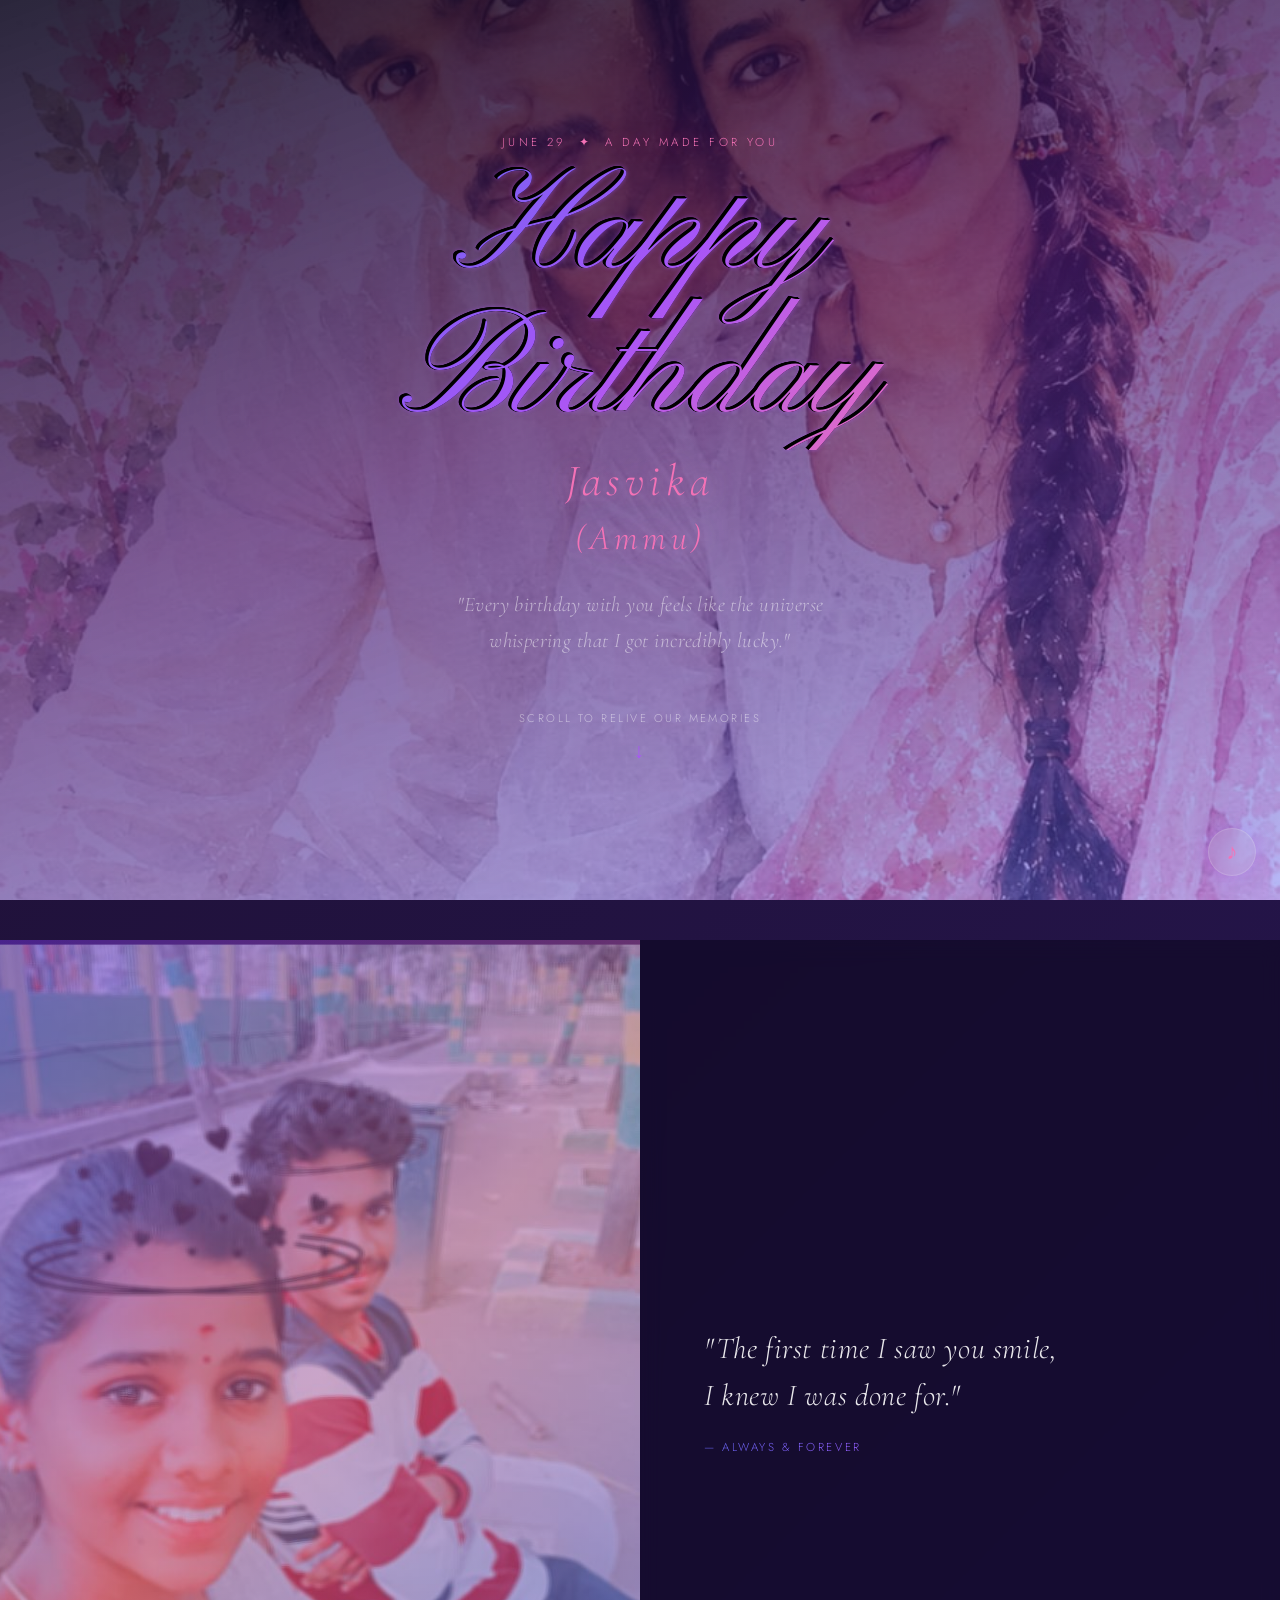
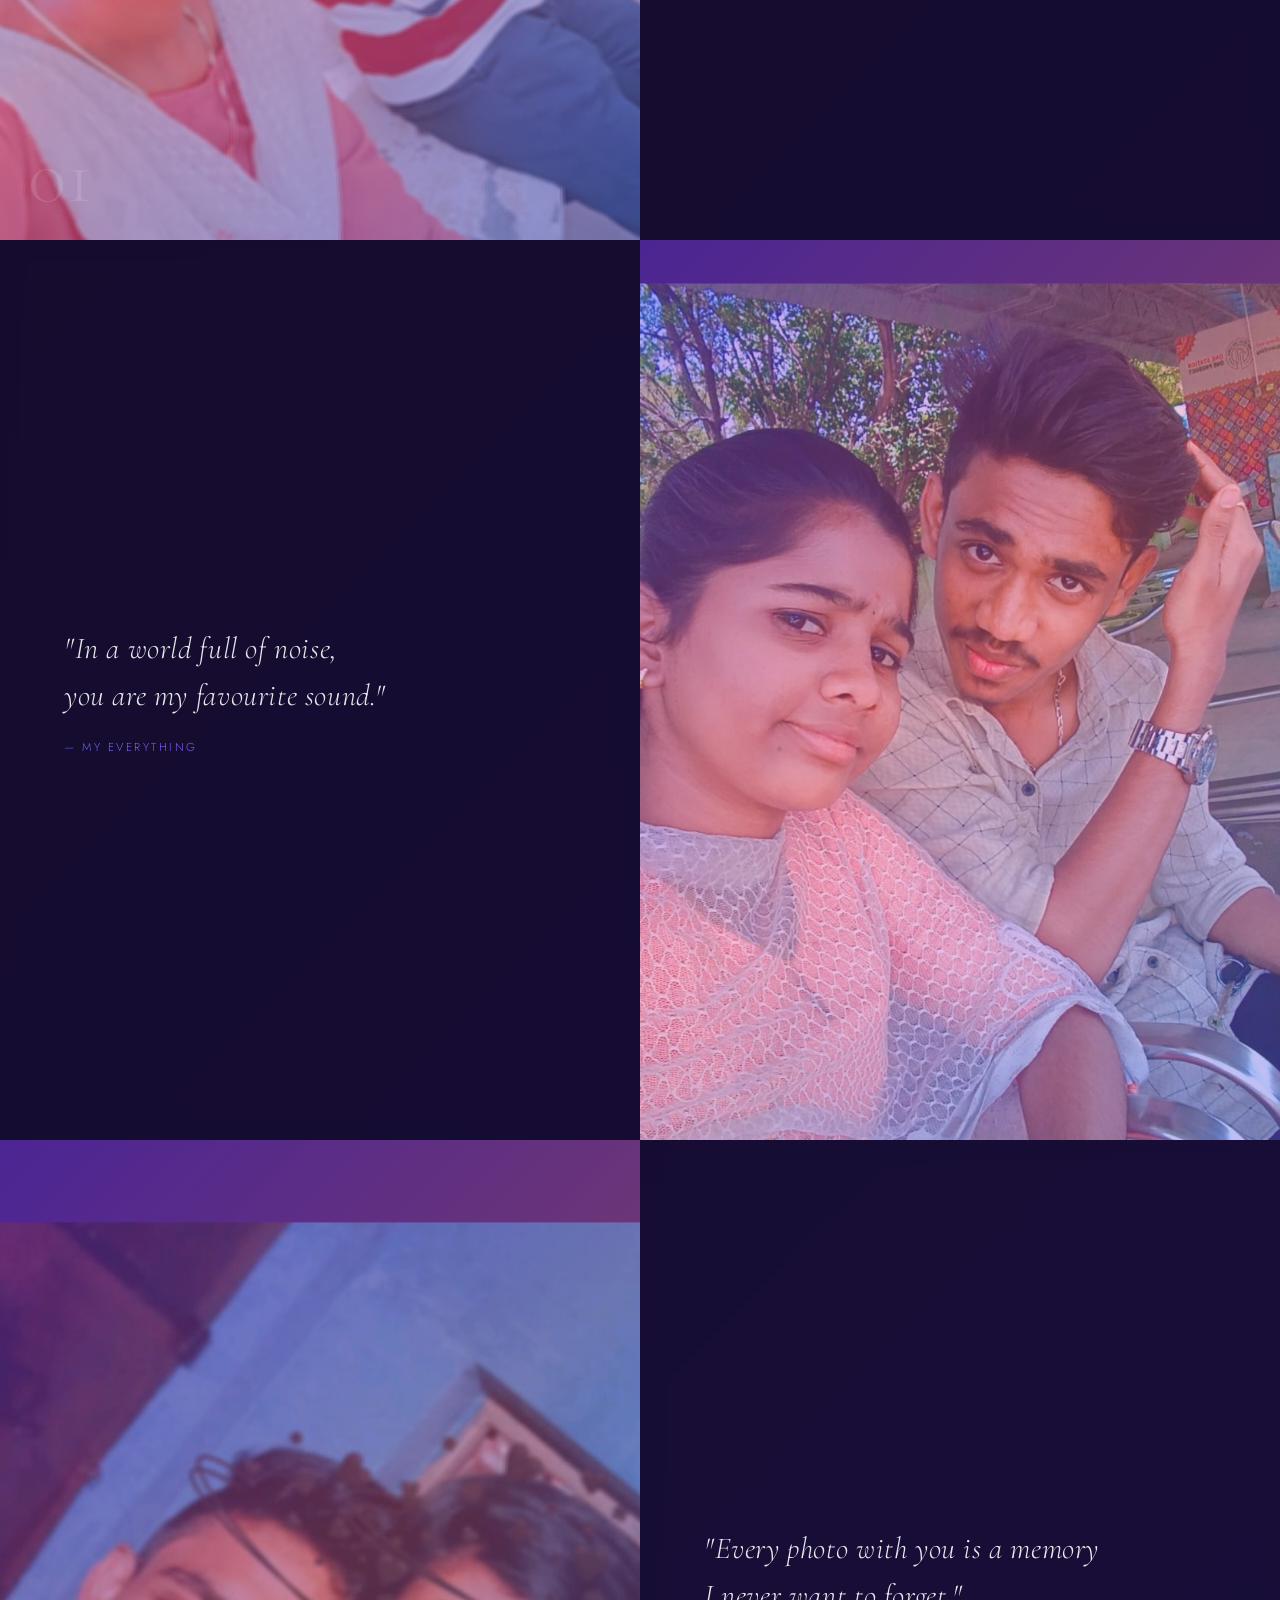
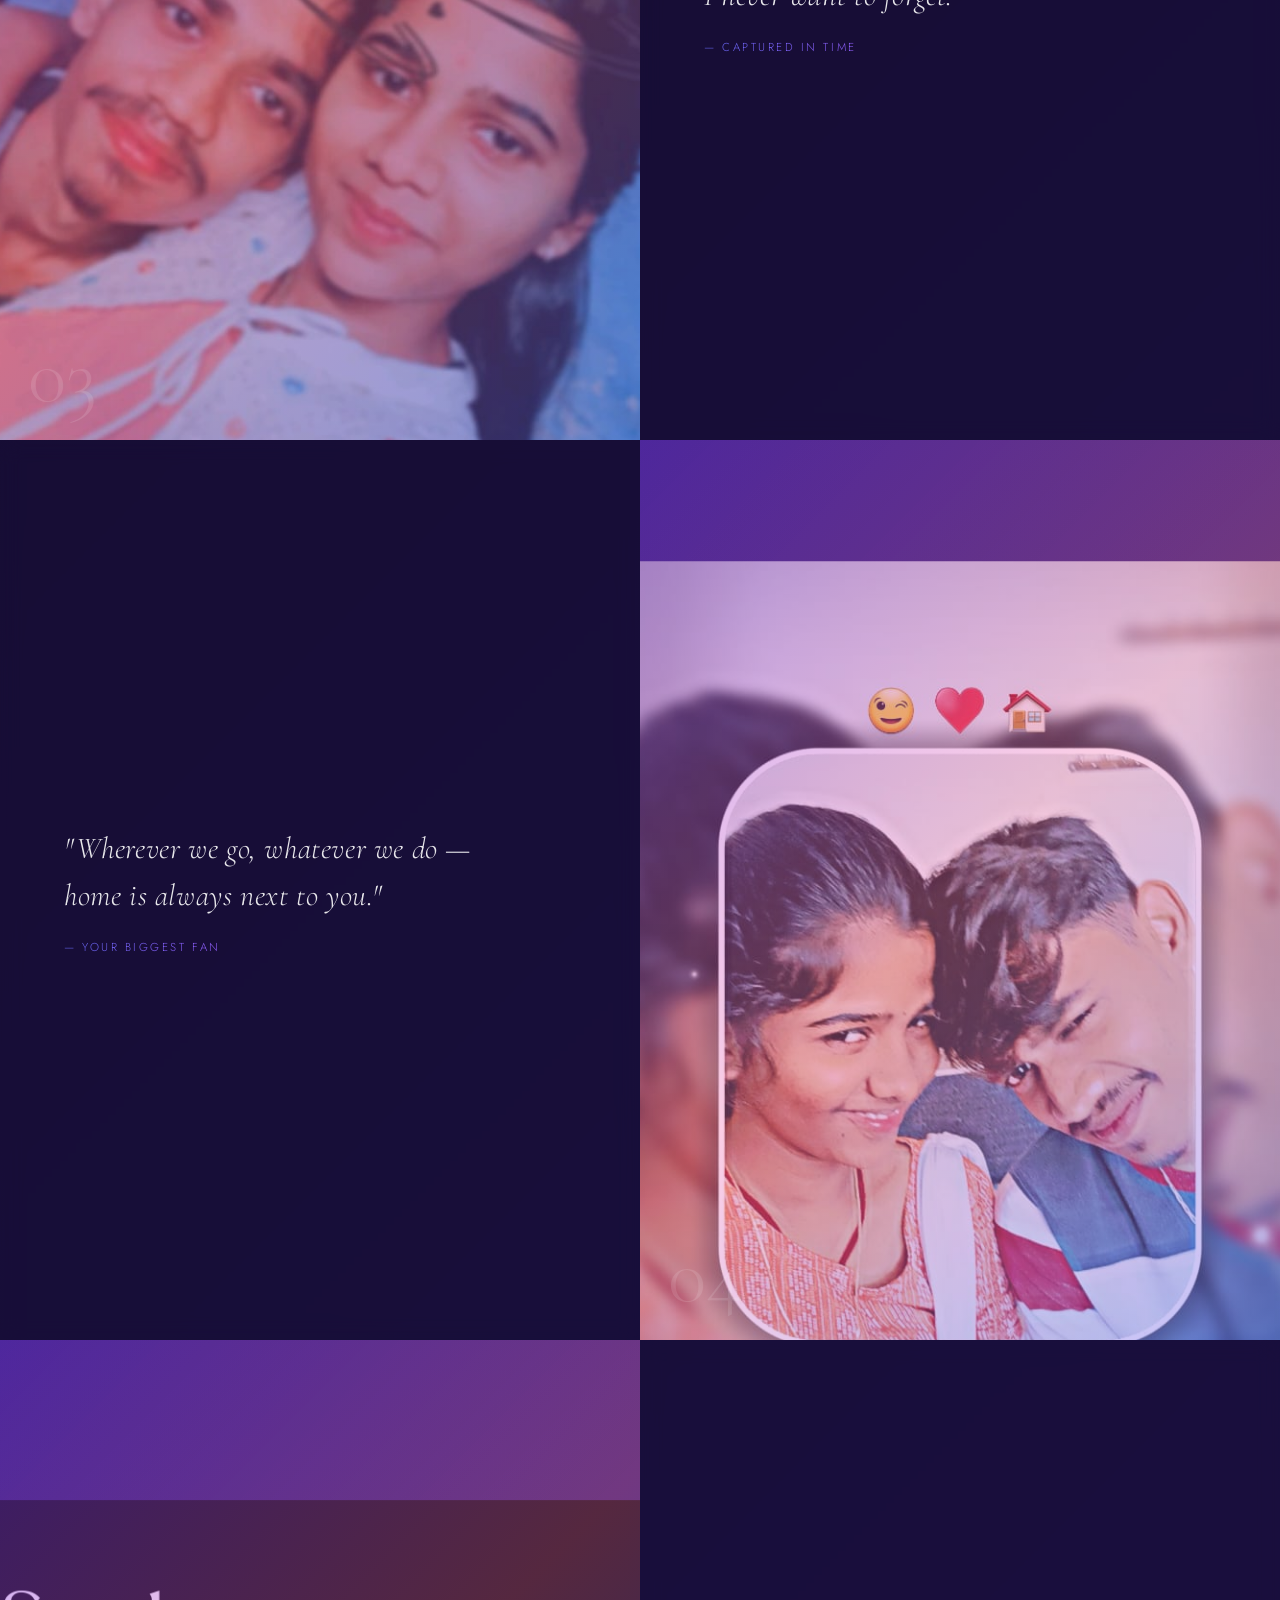
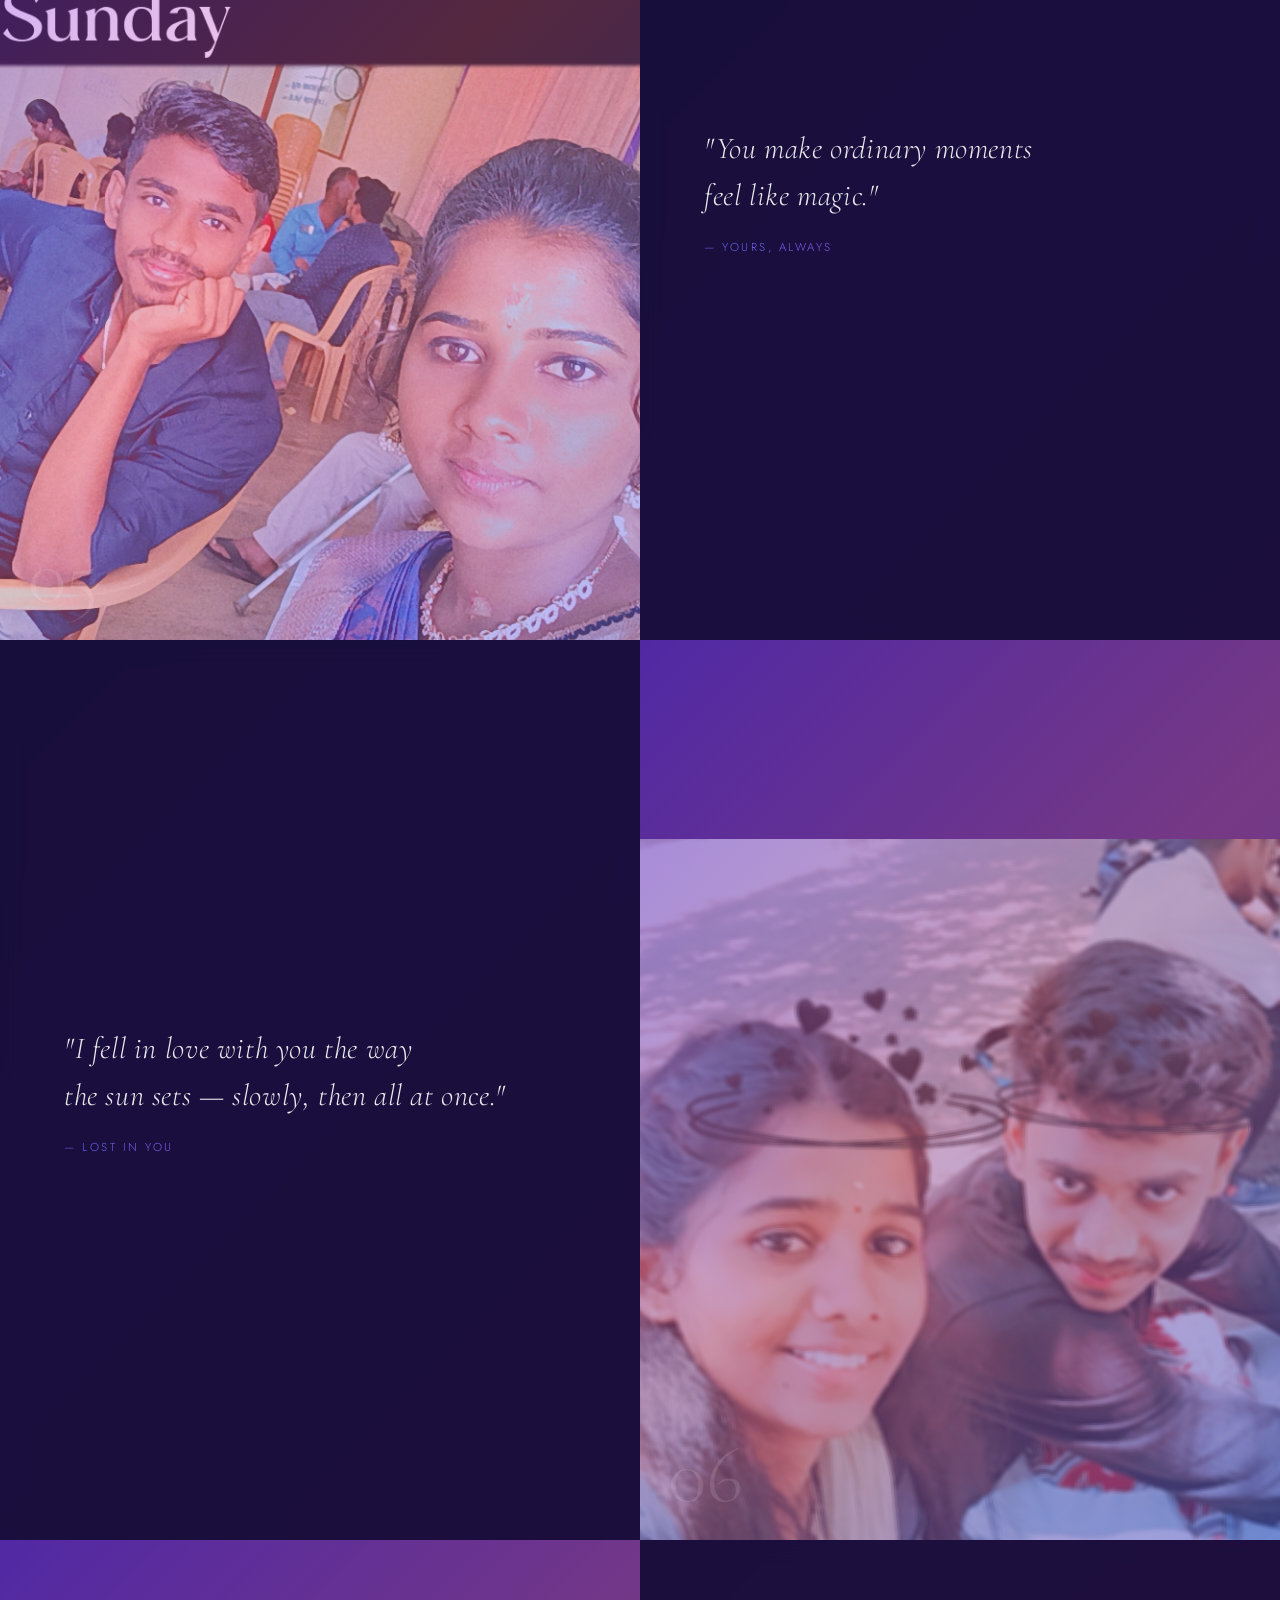
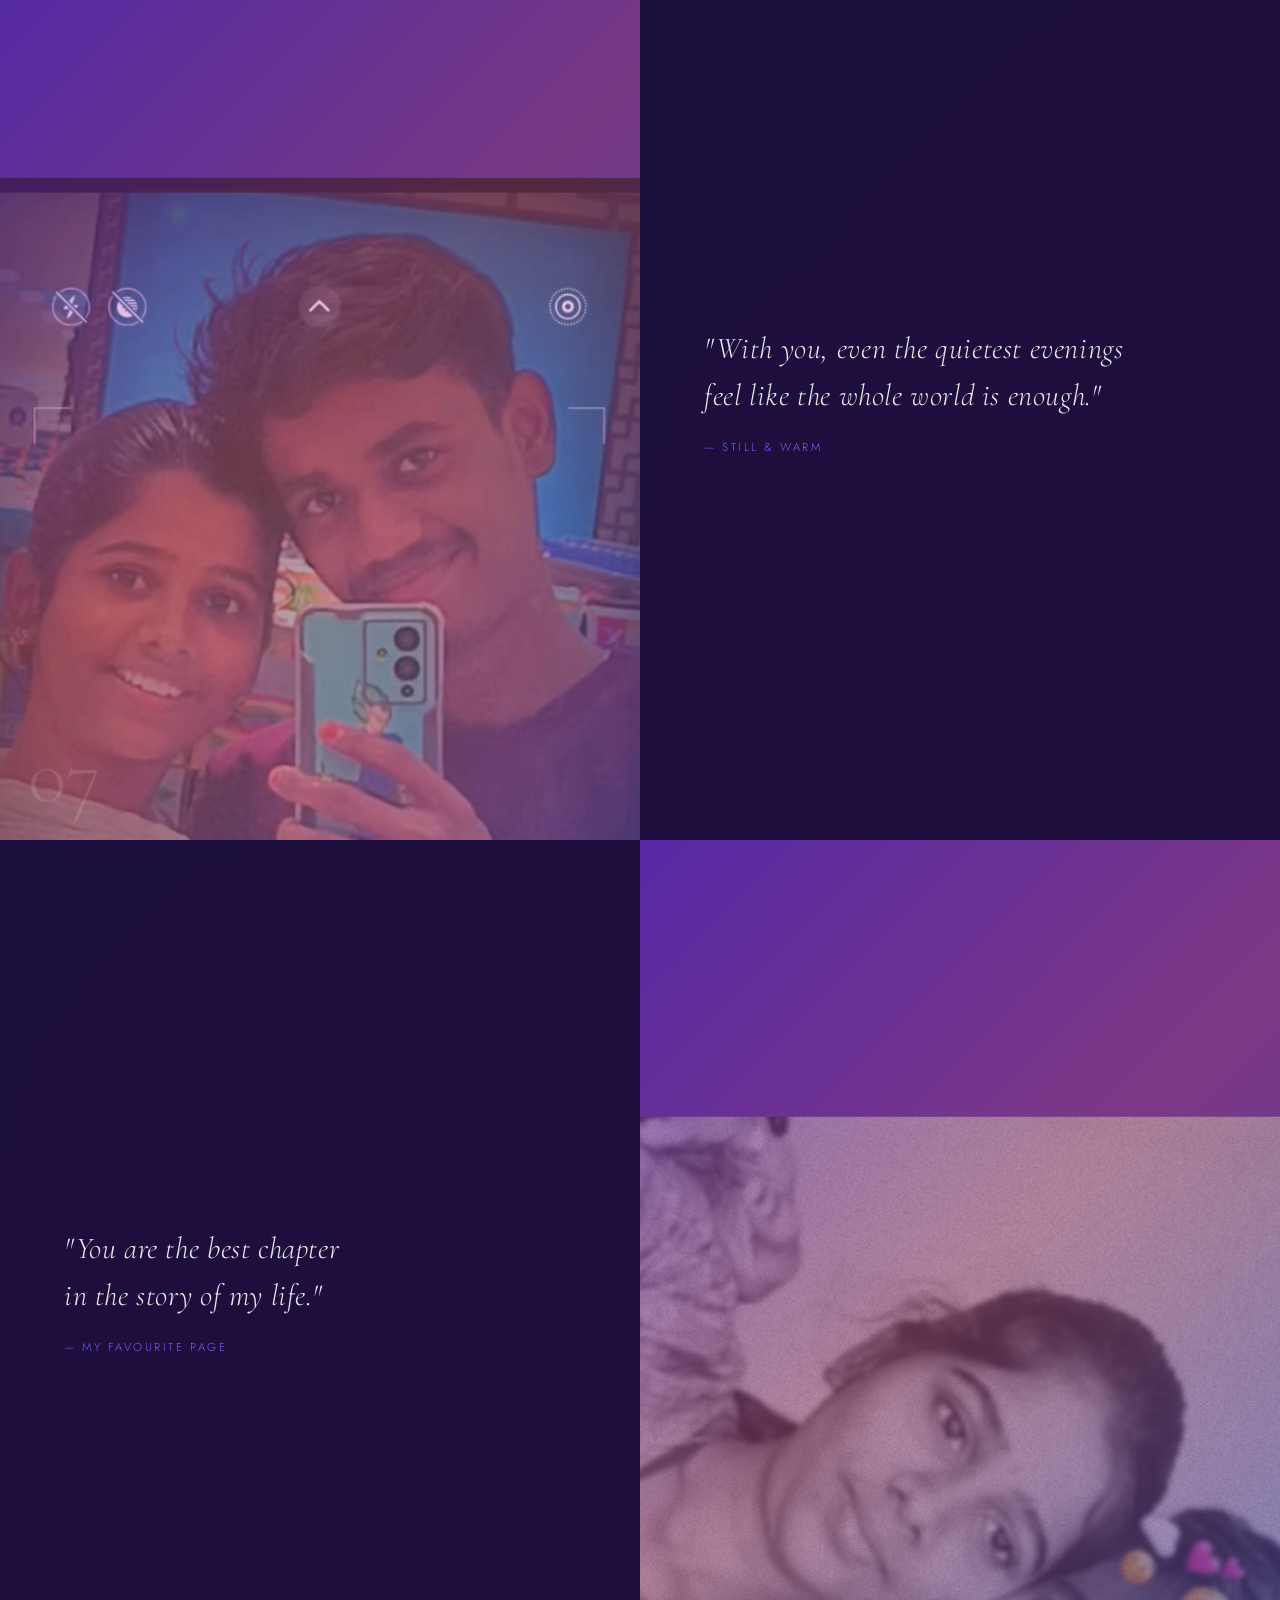
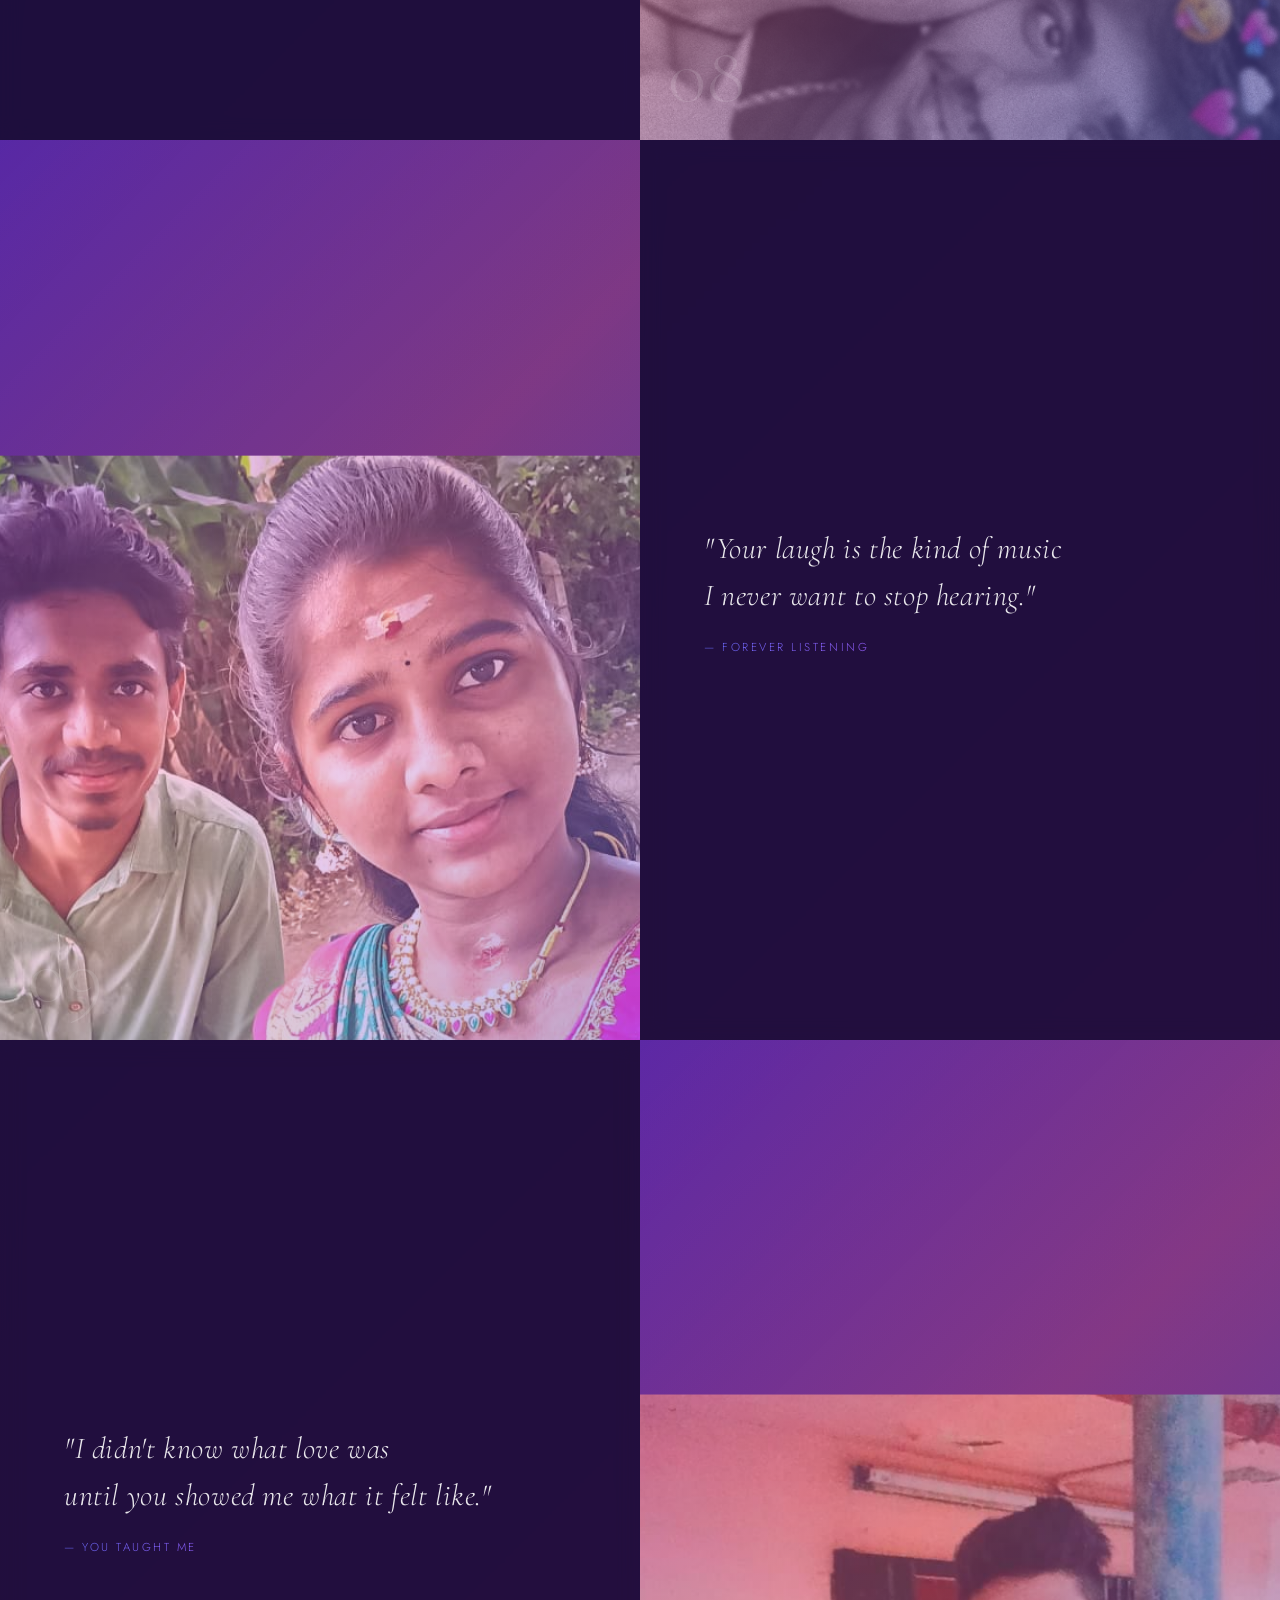
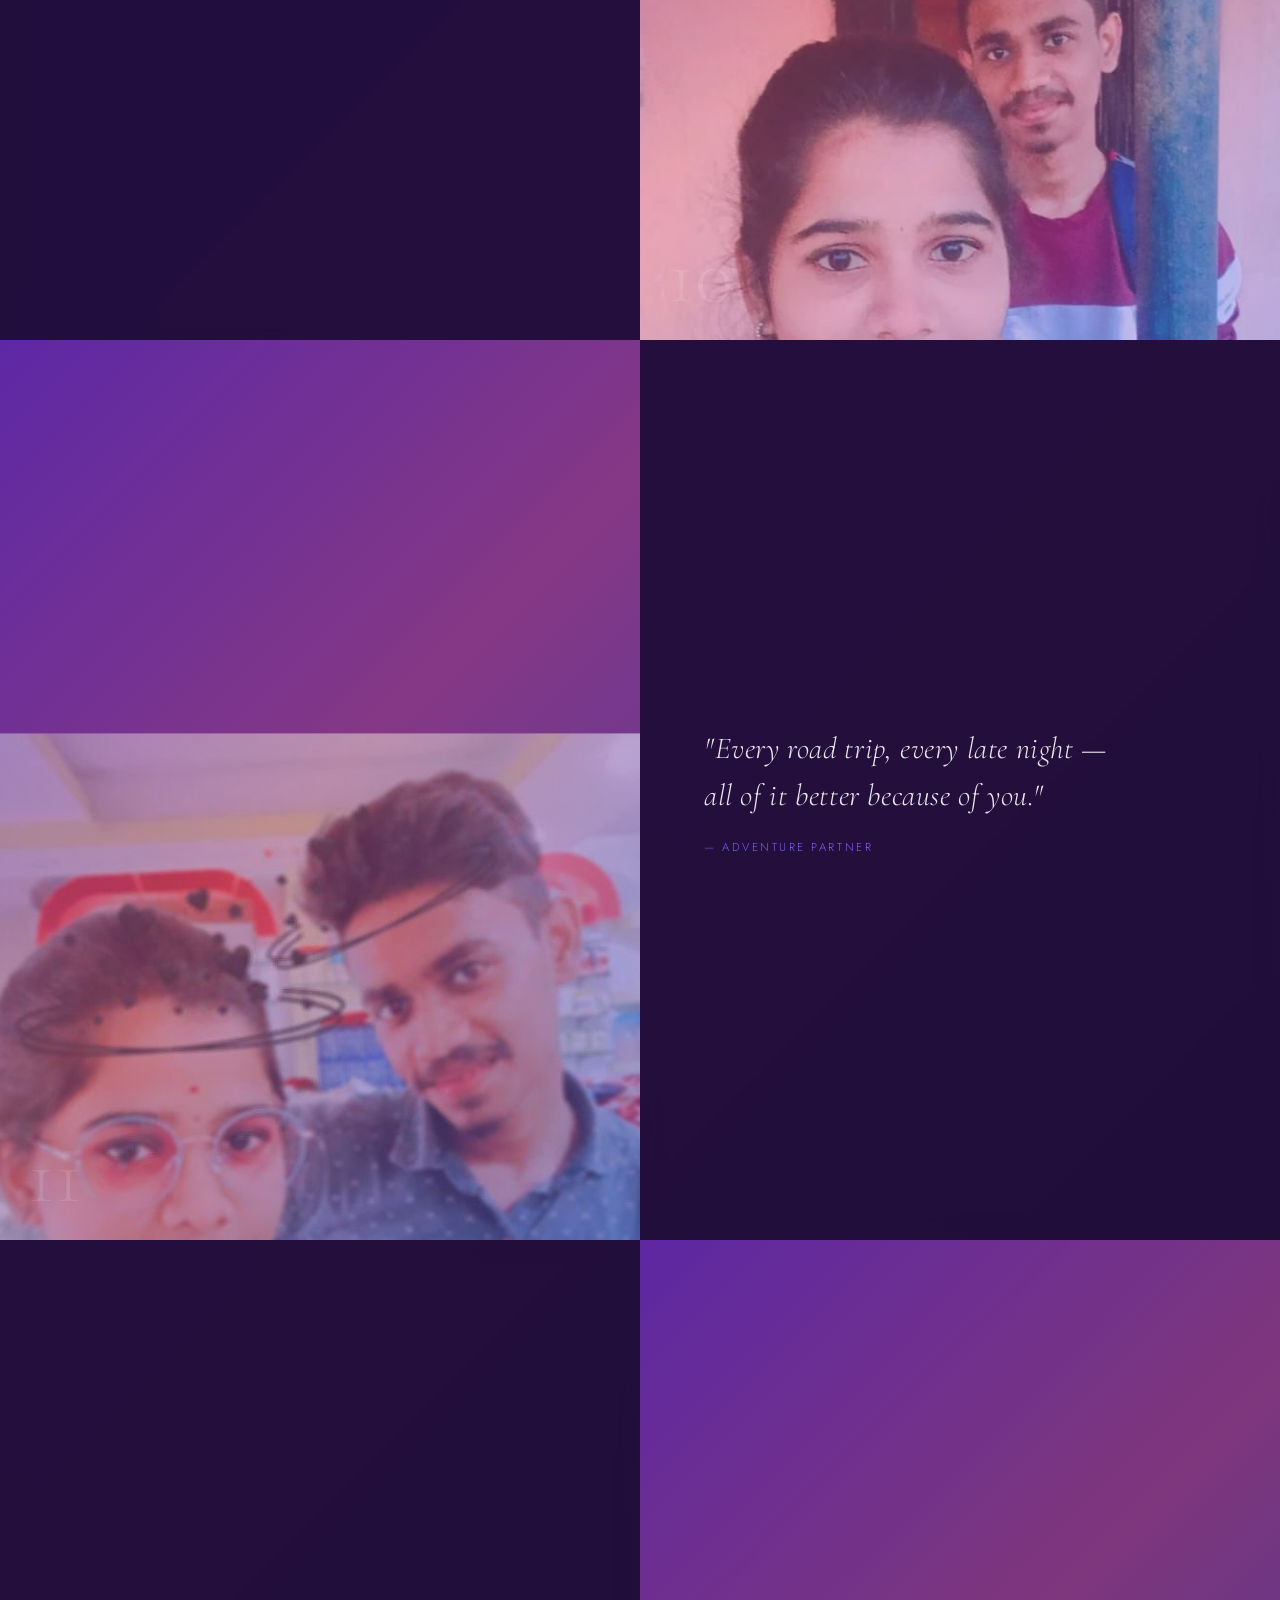
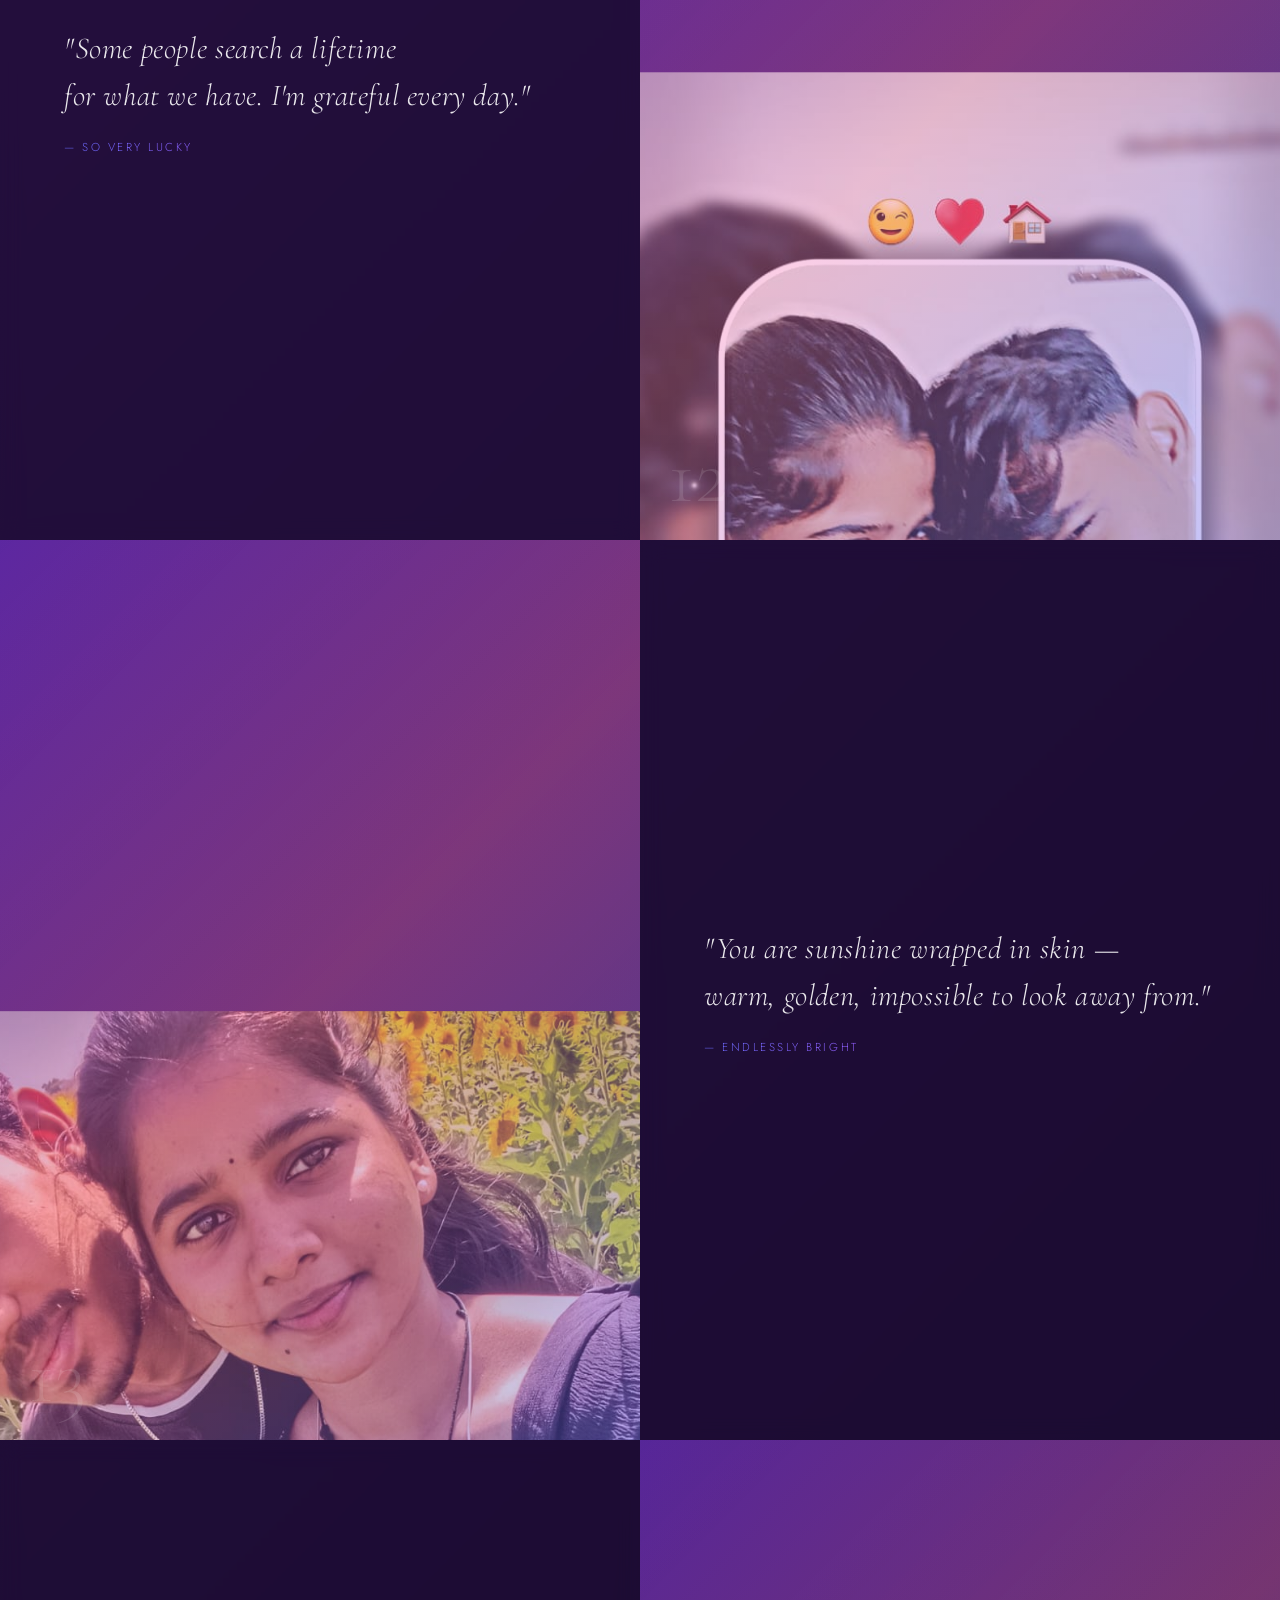
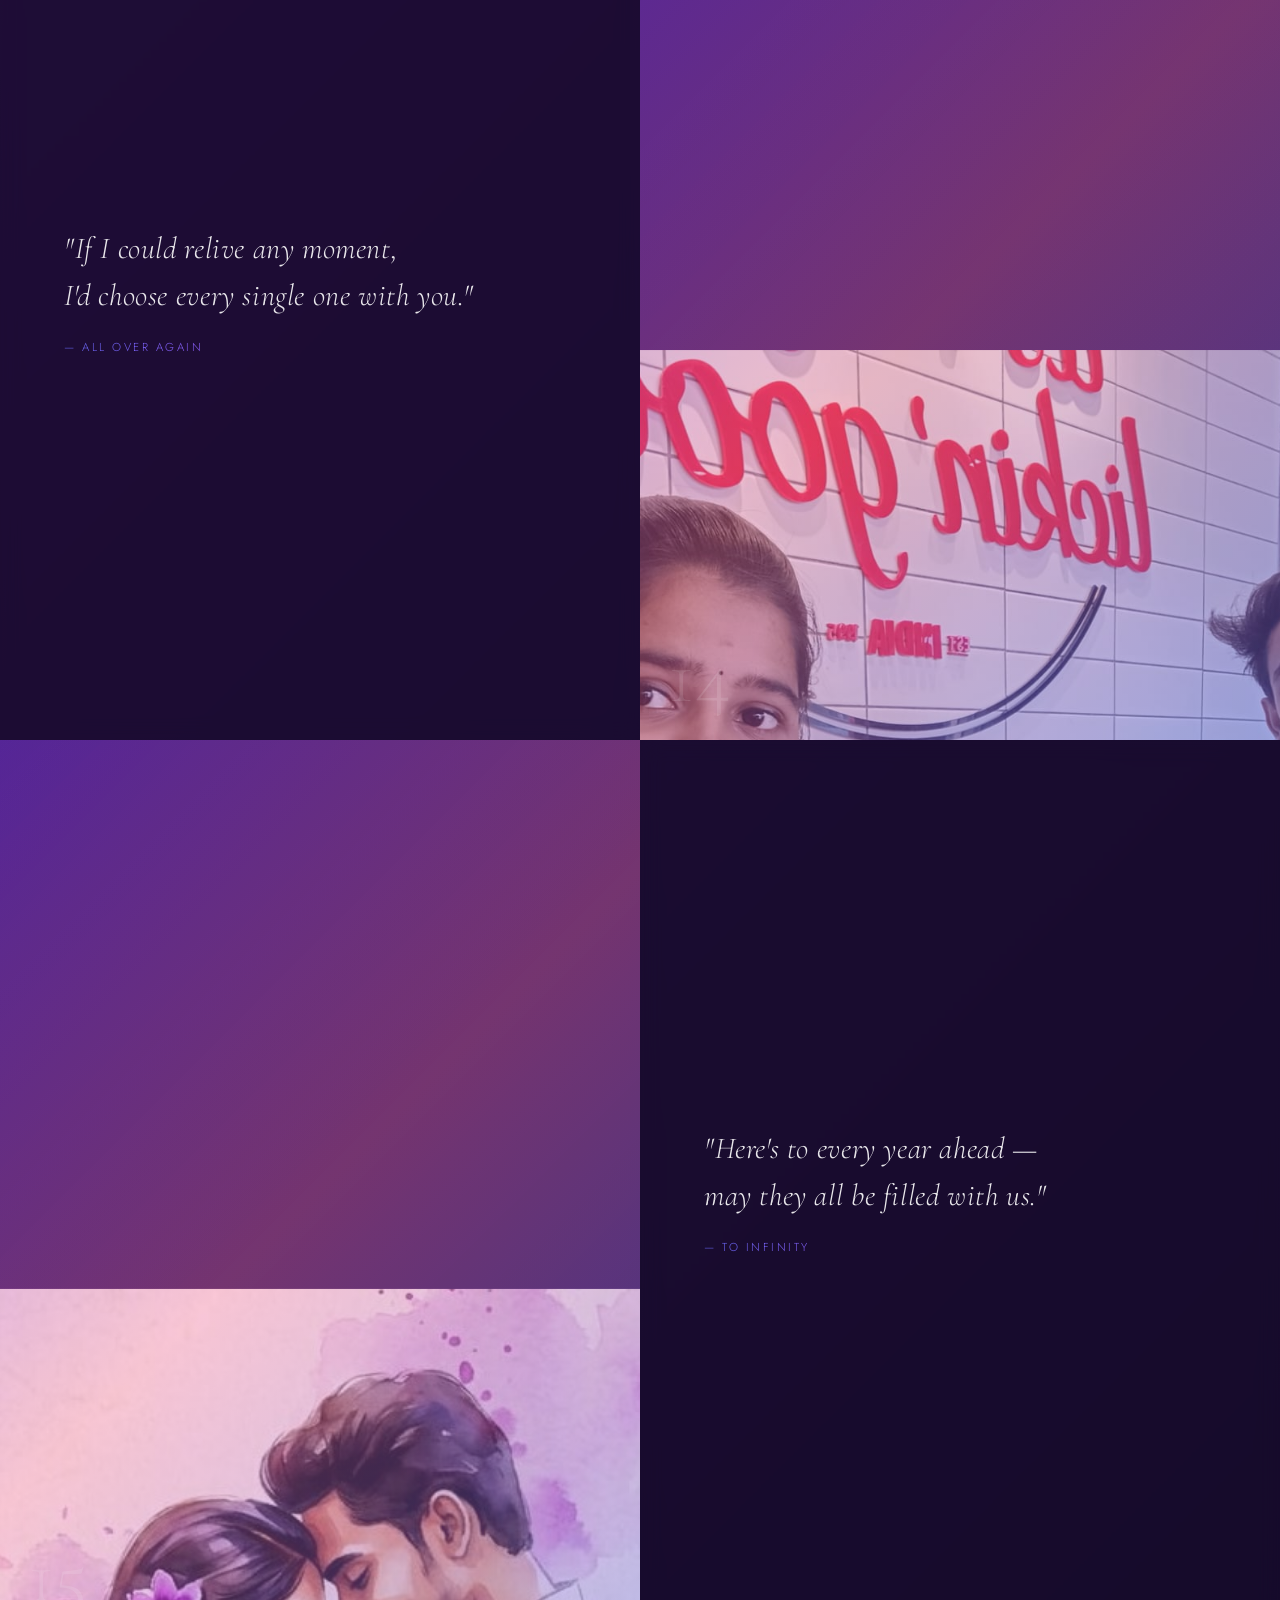
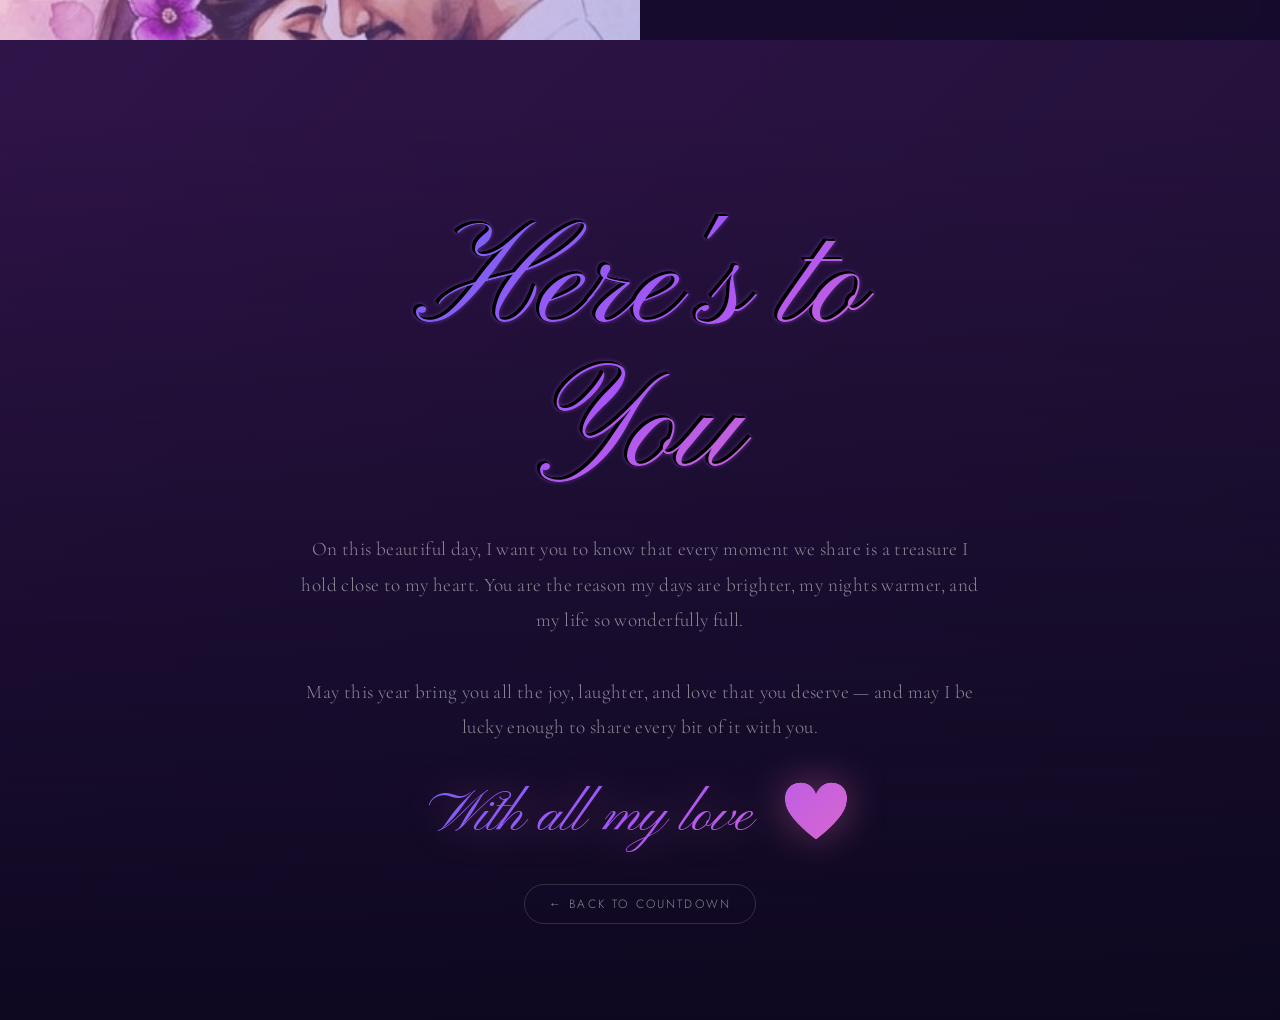
==== birthday-website/gallery.html @ 2da7fca9 "birthday website" ====
<!DOCTYPE html>
<html lang="en">
<head>
  <meta charset="UTF-8" />
  <meta name="viewport" content="width=device-width, initial-scale=1.0" />
  <title>For You, Always 💜</title>
  <link rel="stylesheet" href="css/style.css" />
  <link rel="stylesheet" href="css/gallery.css" />
  <link href="https://fonts.googleapis.com/css2?family=Cormorant+Garamond:ital,wght@0,300;0,400;1,300;1,400&family=Pinyon+Script&family=Jost:wght@200;300;400&display=swap" rel="stylesheet" />
</head>
<body class="gallery-body">

  <div class="petals-container" id="petals"></div>

  <!-- ── HERO WISH SECTION ── -->
  <section class="wish-hero">
    <div class="wish-hero-inner">
      <p class="eyebrow glow">June 29 &nbsp;✦&nbsp; A Day Made For You</p>
      <h1 class="script-title big-script">Happy Birthday</h1>
      <p class="hero-name">Jasvika</p>
      <p class="hero-name1">(Ammu)</p>
      <p class="hero-quote">
        "Every birthday with you feels like the universe<br>
        whispering that I got incredibly lucky."
      </p>
      <div class="scroll-hint">
        <span>Scroll to relive our memories</span>
        <div class="scroll-arrow">↓</div>
      </div>
    </div>
  </section>

  <!-- ── PHOTO GALLERY ── -->
  <section class="gallery-section">
    <div class="gallery-track" id="gallery-track">

      <!-- ─── PHOTO CARD 1 ─── -->
      <div class="photo-card" data-index="1">
        <div class="photo-frame">
          <img src="photos/photo1.jpg" alt="Our memory 1" onerror="this.parentElement.classList.add('no-photo')" />
          <div class="photo-overlay">
            <div class="photo-number">01</div>
          </div>
        </div>
        <div class="card-caption">
          <p class="caption-quote">"The first time I saw you smile,<br>I knew I was done for."</p>
          <span class="caption-tag">— Always & Forever</span>
        </div>
      </div>

      <!-- ─── PHOTO CARD 2 ─── -->
      <div class="photo-card" data-index="2">
        <div class="photo-frame">
          <img src="photos/photo2.jpg" alt="Our memory 2" onerror="this.parentElement.classList.add('no-photo')" />
          <div class="photo-overlay">
            <div class="photo-number">02</div>
          </div>
        </div>
        <div class="card-caption">
          <p class="caption-quote">"In a world full of noise,<br>you are my favourite sound."</p>
          <span class="caption-tag">— My Everything</span>
        </div>
      </div>

      <!-- ─── PHOTO CARD 3 ─── -->
      <div class="photo-card" data-index="3">
        <div class="photo-frame">
          <img src="photos/photo3.jpg" alt="Our memory 3" onerror="this.parentElement.classList.add('no-photo')" />
          <div class="photo-overlay">
            <div class="photo-number">03</div>
          </div>
        </div>
        <div class="card-caption">
          <p class="caption-quote">"Every photo with you is a memory<br>I never want to forget."</p>
          <span class="caption-tag">— Captured in Time</span>
        </div>
      </div>

      <!-- ─── PHOTO CARD 4 ─── -->
      <div class="photo-card" data-index="4">
        <div class="photo-frame">
          <img src="photos/photo4.jpg" alt="Our memory 4" onerror="this.parentElement.classList.add('no-photo')" />
          <div class="photo-overlay">
            <div class="photo-number">04</div>
          </div>
        </div>
        <div class="card-caption">
          <p class="caption-quote">"Wherever we go, whatever we do —<br>home is always next to you."</p>
          <span class="caption-tag">— Your Biggest Fan</span>
        </div>
      </div>

      <!-- ─── PHOTO CARD 5 ─── -->
      <div class="photo-card" data-index="5">
        <div class="photo-frame">
          <img src="photos/photo5.jpg" alt="Our memory 5" onerror="this.parentElement.classList.add('no-photo')" />
          <div class="photo-overlay">
            <div class="photo-number">05</div>
          </div>
        </div>
        <div class="card-caption">
          <p class="caption-quote">"You make ordinary moments<br>feel like magic."</p>
          <span class="caption-tag">— Yours, Always</span>
        </div>
      </div>

      <!-- ─── PHOTO CARD 6 ─── -->
      <div class="photo-card" data-index="6">
        <div class="photo-frame">
          <img src="photos/photo6.jpg" alt="Our memory 6" onerror="this.parentElement.classList.add('no-photo')" />
          <div class="photo-overlay"><div class="photo-number">06</div></div>
        </div>
        <div class="card-caption">
          <p class="caption-quote">"I fell in love with you the way<br>the sun sets — slowly, then all at once."</p>
          <span class="caption-tag">— Lost in You</span>
        </div>
      </div>

      <!-- ─── PHOTO CARD 7 ─── -->
      <div class="photo-card" data-index="7">
        <div class="photo-frame">
          <img src="photos/photo7.jpg" alt="Our memory 7" onerror="this.parentElement.classList.add('no-photo')" />
          <div class="photo-overlay"><div class="photo-number">07</div></div>
        </div>
        <div class="card-caption">
          <p class="caption-quote">"With you, even the quietest evenings<br>feel like the whole world is enough."</p>
          <span class="caption-tag">— Still & Warm</span>
        </div>
      </div>

      <!-- ─── PHOTO CARD 8 ─── -->
      <div class="photo-card" data-index="8">
        <div class="photo-frame">
          <img src="photos/photo8.jpg" alt="Our memory 8" onerror="this.parentElement.classList.add('no-photo')" />
          <div class="photo-overlay"><div class="photo-number">08</div></div>
        </div>
        <div class="card-caption">
          <p class="caption-quote">"You are the best chapter<br>in the story of my life."</p>
          <span class="caption-tag">— My Favourite Page</span>
        </div>
      </div>

      <!-- ─── PHOTO CARD 9 ─── -->
      <div class="photo-card" data-index="9">
        <div class="photo-frame">
          <img src="photos/photo9.jpg" alt="Our memory 9" onerror="this.parentElement.classList.add('no-photo')" />
          <div class="photo-overlay"><div class="photo-number">09</div></div>
        </div>
        <div class="card-caption">
          <p class="caption-quote">"Your laugh is the kind of music<br>I never want to stop hearing."</p>
          <span class="caption-tag">— Forever Listening</span>
        </div>
      </div>

      <!-- ─── PHOTO CARD 10 ─── -->
      <div class="photo-card" data-index="10">
        <div class="photo-frame">
          <img src="photos/photo10.jpg" alt="Our memory 10" onerror="this.parentElement.classList.add('no-photo')" />
          <div class="photo-overlay"><div class="photo-number">10</div></div>
        </div>
        <div class="card-caption">
          <p class="caption-quote">"I didn't know what love was<br>until you showed me what it felt like."</p>
          <span class="caption-tag">— You Taught Me</span>
        </div>
      </div>

      <!-- ─── PHOTO CARD 11 ─── -->
      <div class="photo-card" data-index="11">
        <div class="photo-frame">
          <img src="photos/photo11.jpg" alt="Our memory 11" onerror="this.parentElement.classList.add('no-photo')" />
          <div class="photo-overlay"><div class="photo-number">11</div></div>
        </div>
        <div class="card-caption">
          <p class="caption-quote">"Every road trip, every late night —<br>all of it better because of you."</p>
          <span class="caption-tag">— Adventure Partner</span>
        </div>
      </div>

      <!-- ─── PHOTO CARD 12 ─── -->
      <div class="photo-card" data-index="12">
        <div class="photo-frame">
          <img src="photos/photo12.jpg" alt="Our memory 12" onerror="this.parentElement.classList.add('no-photo')" />
          <div class="photo-overlay"><div class="photo-number">12</div></div>
        </div>
        <div class="card-caption">
          <p class="caption-quote">"Some people search a lifetime<br>for what we have. I'm grateful every day."</p>
          <span class="caption-tag">— So Very Lucky</span>
        </div>
      </div>

      <!-- ─── PHOTO CARD 13 ─── -->
      <div class="photo-card" data-index="13">
        <div class="photo-frame">
          <img src="photos/photo13.jpg" alt="Our memory 13" onerror="this.parentElement.classList.add('no-photo')" />
          <div class="photo-overlay"><div class="photo-number">13</div></div>
        </div>
        <div class="card-caption">
          <p class="caption-quote">"You are sunshine wrapped in skin —<br>warm, golden, impossible to look away from."</p>
          <span class="caption-tag">— Endlessly Bright</span>
        </div>
      </div>

      <!-- ─── PHOTO CARD 14 ─── -->
      <div class="photo-card" data-index="14">
        <div class="photo-frame">
          <img src="photos/photo14.jpg" alt="Our memory 14" onerror="this.parentElement.classList.add('no-photo')" />
          <div class="photo-overlay"><div class="photo-number">14</div></div>
        </div>
        <div class="card-caption">
          <p class="caption-quote">"If I could relive any moment,<br>I'd choose every single one with you."</p>
          <span class="caption-tag">— All Over Again</span>
        </div>
      </div>

      <!-- ─── PHOTO CARD 15 ─── -->
      <div class="photo-card" data-index="15">
        <div class="photo-frame">
          <img src="photos/photo15.jpg" alt="Our memory 15" onerror="this.parentElement.classList.add('no-photo')" />
          <div class="photo-overlay"><div class="photo-number">15</div></div>
        </div>
        <div class="card-caption">
          <p class="caption-quote">"Here's to every year ahead —<br>may they all be filled with us."</p>
          <span class="caption-tag">— To Infinity</span>
        </div>
      </div>

      <!-- ─── ADD MORE CARDS BY COPYING THE BLOCK ABOVE ─── -->

    </div>
  </section>

  <!-- ── FINAL MESSAGE ── -->
  <section class="final-message">
    <div class="final-inner">
      <h2 class="script-title big-script">Here's to You</h2>
      <p class="final-text">
        On this beautiful day, I want you to know that every moment we share
        is a treasure I hold close to my heart. You are the reason my days are
        brighter, my nights warmer, and my life so wonderfully full.
        <br /><br />
        May this year bring you all the joy, laughter, and love that you deserve —
        and may I be lucky enough to share every bit of it with you.
      </p>
      <p class="final-sign">With all my love &nbsp;💜</p>
      <a href="index.html" class="back-btn">← Back to Countdown</a>
    </div>
  </section>

  
  <audio id="bg-music" loop>
    <source src="photos/music.mp3" type="audio/mpeg">
  </audio>

  <button class="music-btn" id="music-btn" onclick="toggleMusic()">♪</button>

  <script>
    const audio = document.getElementById('bg-music');
    const btn = document.getElementById('music-btn');

    // Autoplay on first user interaction
    document.addEventListener('click', () => { audio.play(); }, { once: true });

    function toggleMusic() {
      if (audio.paused) { audio.play(); btn.textContent = '♪'; }
      else { audio.pause(); btn.textContent = '♩'; }
    }
  </script>

  <script src="js/petals.js"></script>
  <script src="js/gallery.js"></script>
</body>
</html>
---- birthday-website/css/style.css ----
/* =====================================================
   GLOBAL STYLES — Birthday Website
   Palette: Blue · Purple · Violet · Pink
   ===================================================== */

@import url('https://fonts.googleapis.com/css2?family=Cormorant+Garamond:ital,wght@0,300;0,400;1,300;1,400&family=Pinyon+Script&family=Jost:wght@200;300;400&display=swap');

/* ── CSS Variables ── */
:root {
  --pink:         #f472b6;
  --violet:       #a855f7;
  --purple:       #7c3aed;
  --blue:         #6366f1;
  --deep:         #1e1033;
  --dark:         #0d0820;
  --glass-bg:     rgba(255,255,255,0.07);
  --glass-border: rgba(255,255,255,0.15);
  --text-light:   rgba(255,255,255,0.90);
  --text-dim:     rgba(255,255,255,0.50);

  --font-script: 'Pinyon Script', cursive;
  --font-serif:  'Cormorant Garamond', Georgia, serif;
  --font-sans:   'Jost', sans-serif;

  --grad-main: linear-gradient(135deg, #1e1033 0%, #2d1b69 35%, #4a1a6b 65%, #1e1033 100%);
  --grad-glow: linear-gradient(135deg, var(--blue), var(--violet), var(--pink));
}

/* ── Reset ── */
*, *::before, *::after { box-sizing: border-box; margin: 0; padding: 0; }
html { scroll-behavior: smooth; }

body {
  min-height: 100vh;
  background: var(--grad-main);
  color: var(--text-light);
  font-family: var(--font-sans);
  font-weight: 300;
  overflow-x: hidden;
}

/* ── Floating Petals ── */
.petals-container {
  position: fixed;
  inset: 0;
  pointer-events: none;
  z-index: 0;
  overflow: hidden;
}

.petal {
  position: absolute;
  top: -40px;
  border-radius: 50% 0 50% 0;
  opacity: 0;
  animation: petalFall linear infinite;
}

@keyframes petalFall {
  0%   { transform: translateY(0) rotate(0deg) scale(1);   opacity: 0; }
  10%  { opacity: 0.55; }
  90%  { opacity: 0.25; }
  100% { transform: translateY(110vh) rotate(720deg) scale(0.4); opacity: 0; }
}

/* ── Background overlay ── */
.bg-overlay {
  position: fixed;
  inset: 0;
  z-index: 1;
  background-image: url('../photos/bg.jpg');
  background-size: cover;
  background-position: center;
}

.bg-overlay::after {
  content: '';
  position: absolute;
  inset: 0;
  background: linear-gradient(
    145deg,
    rgba(13,8,32,0.85)  0%,
    rgba(45,27,105,0.72) 35%,
    rgba(124,58,237,0.55) 65%,
    rgba(244,114,182,0.45) 100%
  );
}

/* ── Screen wrapper ── */
.screen {
  position: relative;
  z-index: 2;
  min-height: 100vh;
  display: flex;
  align-items: center;
  justify-content: center;
  padding: 24px 16px;
}

/* ── Glass Card ── */
.glass-card {
  background: var(--glass-bg);
  backdrop-filter: blur(2px);
  -webkit-backdrop-filter: blur(22px);
  border: 1px solid var(--glass-border);
  border-radius: 28px;
  padding: 52px 44px;
  max-width: 620px;
  width: 100%;
  text-align: center;
  box-shadow:
    0 0 60px rgba(168,85,247,0.22),
    0 0 120px rgba(99,102,241,0.12),
    inset 0 1px 0 rgba(255,255,255,0.1);
  animation: fadeInUp 0.9s ease;
}

/* ── Typography ── */
.eyebrow {
  font-family: var(--font-sans);
  font-size: 0.72rem;
  font-weight: 300;
  letter-spacing: 0.30em;
  text-transform: uppercase;
  color: var(--text-dim);
  margin-bottom: 12px;
}

.eyebrow.glow {
  color: var(--pink);
  text-shadow: 0 0 20px rgba(244,114,182,0.65);
}

.script-title {
  font-family: var(--font-script);
  font-size: clamp(3.2rem, 11vw, 6rem);
  font-weight: 400;
  line-height: 1;
  background: var(--grad-glow);
  -webkit-background-clip: text;
  -webkit-text-fill-color: transparent;
  background-clip: text;
  margin-bottom: 10px;
  filter:
    drop-shadow(-0.1px -0.1px 0 #000)
    drop-shadow(-0.1px -0.1px 0 #000)
    drop-shadow(-0.1px  0.1px 0 #000)
    drop-shadow( 0.1px  0.1px 0 #000)
    drop-shadow(0 0 2px rgba(168,85,247,0.45));
}

.subtitle {
  font-family: var(--font-serif);
  font-style: italic;
  font-size: 1.08rem;
  color: var(--text-dim);
  margin-bottom: 44px;
  letter-spacing: 0.04em;
}

/* ── Timer ── */
.timer-grid {
  display: flex;
  align-items: center;
  justify-content: center;
  gap: 6px;
  flex-wrap: wrap;
  margin-bottom: 40px;
}

.timer-block {
  display: flex;
  flex-direction: column;
  align-items: center;
  gap: 5px;
  min-width: 68px;
}

.timer-num {
  font-family: var(--font-serif);
  font-size: clamp(2.4rem, 9vw, 4.2rem);
  font-weight: 300;
  line-height: 1;
  background: var(--grad-glow);
  -webkit-background-clip: text;
  -webkit-text-fill-color: transparent;
  background-clip: text;
  filter:
    drop-shadow(-0.1px -0.1px 0 #000)
    drop-shadow( 0.1px -0.1px 0 #000)
    drop-shadow(-0.1px  0.1px 0 #000)
    drop-shadow( 0.1px  0.1px 0 #000)
    drop-shadow(0 0 1px rgba(168,85,247,0.55));
  transition: transform 0.12s ease;
}

.timer-num.pulse { transform: scale(1.14); }

.timer-label {
  font-size: 0.60rem;
  letter-spacing: 0.24em;
  text-transform: uppercase;
  color: var(--text-dim);
  font-family: var(--font-sans);
  font-weight: 300;
}

.timer-sep {
  font-size: 2.2rem;
  color: rgba(168,85,247,0.45);
  font-family: var(--font-serif);
  margin-bottom: 22px;
  align-self: flex-start;
  padding-top: 6px;
}

/* ── Unlock Area ── */
.unlock-area { animation: fadeInUp 0.8s ease forwards; }
.unlock-area.hidden { display: none; }

.unlock-msg {
  font-family: var(--font-serif);
  font-style: italic;
  color: var(--pink);
  font-size: 1.08rem;
  margin-bottom: 24px;
  letter-spacing: 0.04em;
}

/* ── Wish Button ── */
.wish-btn {
  display: inline-flex;
  align-items: center;
  gap: 10px;
  padding: 15px 36px;
  background: var(--grad-glow);
  color: #fff;
  text-decoration: none;
  font-family: var(--font-sans);
  font-size: 0.85rem;
  font-weight: 300;
  letter-spacing: 0.18em;
  text-transform: uppercase;
  border-radius: 100px;
  box-shadow: 0 0 40px rgba(168,85,247,0.5), 0 4px 20px rgba(0,0,0,0.3);
  transition: transform 0.25s ease, box-shadow 0.25s ease;
}

.wish-btn:hover {
  transform: translateY(-3px) scale(1.03);
  box-shadow: 0 0 60px rgba(244,114,182,0.65), 0 8px 32px rgba(0,0,0,0.3);
}

/* ── Preview link ── */
.preview-link {
  display: inline-block;
  margin-top: 28px;
  color: var(--text-dim);
  font-size: 0.72rem;
  letter-spacing: 0.20em;
  text-transform: uppercase;
  text-decoration: none;
  font-family: var(--font-sans);
  transition: color 0.2s;
}
.preview-link:hover { color: var(--pink); }

/* ── Back button ── */
.back-btn {
  display: inline-block;
  margin-top: 32px;
  color: var(--text-dim);
  font-size: 0.75rem;
  letter-spacing: 0.18em;
  text-transform: uppercase;
  text-decoration: none;
  font-family: var(--font-sans);
  border: 1px solid var(--glass-border);
  padding: 10px 24px;
  border-radius: 100px;
  transition: all 0.25s;
}
.back-btn:hover { color: #fff; border-color: var(--violet); }

.music-btn {
  position: fixed;
  bottom: 24px;
  right: 24px;
  z-index: 999;
  background: var(--glass-bg);
  backdrop-filter: blur(10px);
  border: 1px solid var(--glass-border);
  color: var(--pink);
  font-size: 1.4rem;
  width: 48px;
  height: 48px;
  border-radius: 50%;
  cursor: pointer;
  box-shadow: 0 0 20px rgba(168,85,247,0.3);
  transition: all 0.25s;
}
.music-btn:hover {
  transform: scale(1.1);
  box-shadow: 0 0 30px rgba(244,114,182,0.5);
}

/* ── Keyframes ── */
@keyframes fadeInUp {
  from { opacity: 0; transform: translateY(22px); }
  to   { opacity: 1; transform: translateY(0); }
}

/* ── Mobile ── */
@media (max-width: 480px) {
  .glass-card  { padding: 36px 20px; border-radius: 20px; }
  .timer-block { min-width: 54px; }
  .timer-sep   { font-size: 1.6rem; }
  .wish-btn    { padding: 13px 26px; font-size: 0.78rem; }
}
---- birthday-website/css/gallery.css ----
/* =====================================================
   GALLERY PAGE STYLES
   ===================================================== */

/* ── Gallery body — no fixed background overlay ── */
.gallery-body {
  background: var(--grad-main);
}

/* ── Fixed parallax background for gallery ── */
.gallery-body::before {
  content: '';
  position: fixed;
  inset: 0;
  z-index: 0;
  background-image: url('../photos/bg.jpg');
  background-size: cover;
  background-position: center;
  background-attachment: fixed;
}

.gallery-body::after {
  content: '';
  position: fixed;
  inset: 0;
  z-index: 0;
  background: linear-gradient(
    160deg,
    rgba(13,8,32,0.88)  0%,
    rgba(74,26,107,0.72) 45%,
    rgba(99,102,241,0.45) 100%
  );
}

/* ── Hero Wish Section ── */
.wish-hero {
  position: relative;
  z-index: 2;
  min-height: 100vh;
  display: flex;
  align-items: center;
  justify-content: center;
  text-align: center;
  padding: 60px 20px;
}

.wish-hero-inner {
  max-width: 700px;
  animation: fadeInUp 1.1s ease;
}

.big-script {
  font-size: clamp(4.5rem, 15vw, 9rem) !important;
  margin-bottom: 4px !important;
}

.hero-name {
  font-family: var(--font-serif);
  font-style: italic;
  font-size: clamp(2.8rem, 5vw, 2.2rem);
  color: var(--pink);
  letter-spacing: 0.12em;
  margin-bottom: 8px;
  text-shadow: 0 0 30px rgba(244,114,182,0.5);
}

.hero-name1 {
  font-family: var(--font-serif);
  font-style: italic;
  font-size: clamp(1.4rem, 5vw, 2.2rem);
  color: var(--pink);
  letter-spacing: 0.12em;
  margin-bottom: 28px;
  text-shadow: 0 0 30px rgba(244,114,182,0.5);
}

.hero-quote {
  font-family: var(--font-serif);
  font-style: italic;
  font-size: clamp(1rem, 3vw, 1.3rem);
  color: var(--text-dim);
  line-height: 1.7;
  max-width: 500px;
  margin: 0 auto 52px;
  letter-spacing: 0.02em;
}

.scroll-hint {
  display: flex;
  flex-direction: column;
  align-items: center;
  gap: 10px;
  color: var(--text-dim);
  font-size: 0.7rem;
  letter-spacing: 0.22em;
  text-transform: uppercase;
  font-family: var(--font-sans);
  animation: bounceY 2.2s ease-in-out infinite;
}

.scroll-arrow {
  font-size: 1.3rem;
  color: var(--violet);
}

@keyframes bounceY {
  0%, 100% { transform: translateY(0); }
  50%       { transform: translateY(8px); }
}

/* ── Gallery Section ── */
.gallery-section {
  position: relative;
  z-index: 2;
  padding: 40px 0 80px;
}

.gallery-track {
  display: flex;
  flex-direction: column;
  gap: 0;
}

/* ── Individual Photo Card ── */
.photo-card {
  display: grid;
  grid-template-columns: 1fr 1fr;
  min-height: 100vh;
  opacity: 0;
  transform: translateY(50px);
  transition: opacity 0.9s ease, transform 0.9s ease;
}

.photo-card.visible {
  opacity: 1;
  transform: translateY(0);
}

/* Alternate layout for even cards */
.photo-card:nth-child(even) {
  grid-template-columns: 1fr 1fr;
  direction: rtl;
}
.photo-card:nth-child(even) > * { direction: ltr; }

/* ── Photo Frame ── */
.photo-frame {
  position: relative;
  overflow: hidden;
  min-height: 60vw;
  max-height: 100vh;
}

.photo-frame img {
  width: 100%;
  height: 100%;
  object-fit: cover;
  display: block;
  transition: transform 8s ease;
}

.photo-card.visible .photo-frame img {
  transform: scale(1.06);
}

/* Purple/pink overlay on photo */
.photo-overlay {
  position: absolute;
  inset: 0;
  background: linear-gradient(
    135deg,
    rgba(124,58,237,0.45) 0%,
    rgba(244,114,182,0.35) 50%,
    rgba(99,102,241,0.4)  100%
  );
  display: flex;
  align-items: flex-end;
  justify-content: flex-start;
  padding: 24px 28px;
}

/* Placeholder when no photo is set */
.photo-frame.no-photo {
  background: linear-gradient(135deg, rgba(124,58,237,0.3), rgba(244,114,182,0.2));
  border: 1px dashed rgba(168,85,247,0.4);
}

.photo-frame.no-photo::before {
  content: '📷 Add photo here';
  position: absolute;
  top: 50%;
  left: 50%;
  transform: translate(-50%, -50%);
  color: rgba(168,85,247,0.6);
  font-family: var(--font-sans);
  font-size: 0.85rem;
  letter-spacing: 0.1em;
  text-align: center;
  white-space: nowrap;
}

.photo-number {
  font-family: var(--font-serif);
  font-size: 5rem;
  font-weight: 300;
  color: rgba(255,255,255,0.12);
  line-height: 1;
  user-select: none;
}

/* ── Card Caption ── */
.card-caption {
  display: flex;
  flex-direction: column;
  justify-content: center;
  padding: clamp(32px, 6vw, 80px) clamp(24px, 5vw, 64px);
  background: rgba(13,8,32,0.6);
  backdrop-filter: blur(10px);
}

.caption-quote {
  font-family: var(--font-serif);
  font-style: italic;
  font-size: clamp(1.2rem, 3.5vw, 1.9rem);
  line-height: 1.55;
  color: var(--text-light);
  margin-bottom: 20px;
  letter-spacing: 0.02em;
}

.caption-tag {
  font-family: var(--font-sans);
  font-size: 0.72rem;
  font-weight: 300;
  letter-spacing: 0.22em;
  text-transform: uppercase;
  background: var(--grad-glow);
  -webkit-background-clip: text;
  -webkit-text-fill-color: transparent;
  background-clip: text;
}

/* ── Final Message ── */
.final-message {
  position: relative;
  z-index: 2;
  min-height: 100vh;
  display: flex;
  align-items: center;
  justify-content: center;
  padding: 80px 24px;
  text-align: center;
  background: linear-gradient(180deg, transparent, rgba(13,8,32,0.95));
}

.final-inner {
  max-width: 680px;
  animation: fadeInUp 0.8s ease;
}

.final-text {
  font-family: var(--font-serif);
  font-size: clamp(1rem, 2.5vw, 1.2rem);
  line-height: 1.85;
  color: var(--text-dim);
  margin: 28px 0 32px;
  letter-spacing: 0.02em;
}

.final-sign {
  font-family: var(--font-script);
  font-size: clamp(2.2rem, 7vw, 3.5rem);
  background: var(--grad-glow);
  -webkit-background-clip: text;
  -webkit-text-fill-color: transparent;
  background-clip: text;
  filter: drop-shadow(0 0 20px rgba(244,114,182,0.4));
}

.music-btn {
  position: fixed;
  bottom: 24px;
  right: 24px;
  z-index: 999;
  background: var(--glass-bg);
  backdrop-filter: blur(10px);
  border: 1px solid var(--glass-border);
  color: var(--pink);
  font-size: 1.4rem;
  width: 48px;
  height: 48px;
  border-radius: 50%;
  cursor: pointer;
  box-shadow: 0 0 20px rgba(168,85,247,0.3);
  transition: all 0.25s;
}
.music-btn:hover {
  transform: scale(1.1);
  box-shadow: 0 0 30px rgba(244,114,182,0.5);
}

/* ── Mobile ── */
@media (max-width: 700px) {
  .photo-card,
  .photo-card:nth-child(even) {
    grid-template-columns: 1fr;
    direction: ltr;
    min-height: auto;
  }

  .photo-frame { min-height: 75vw; max-height: 90vw; }

  .card-caption { padding: 32px 22px; }

  .caption-quote { font-size: 1.15rem; }
}
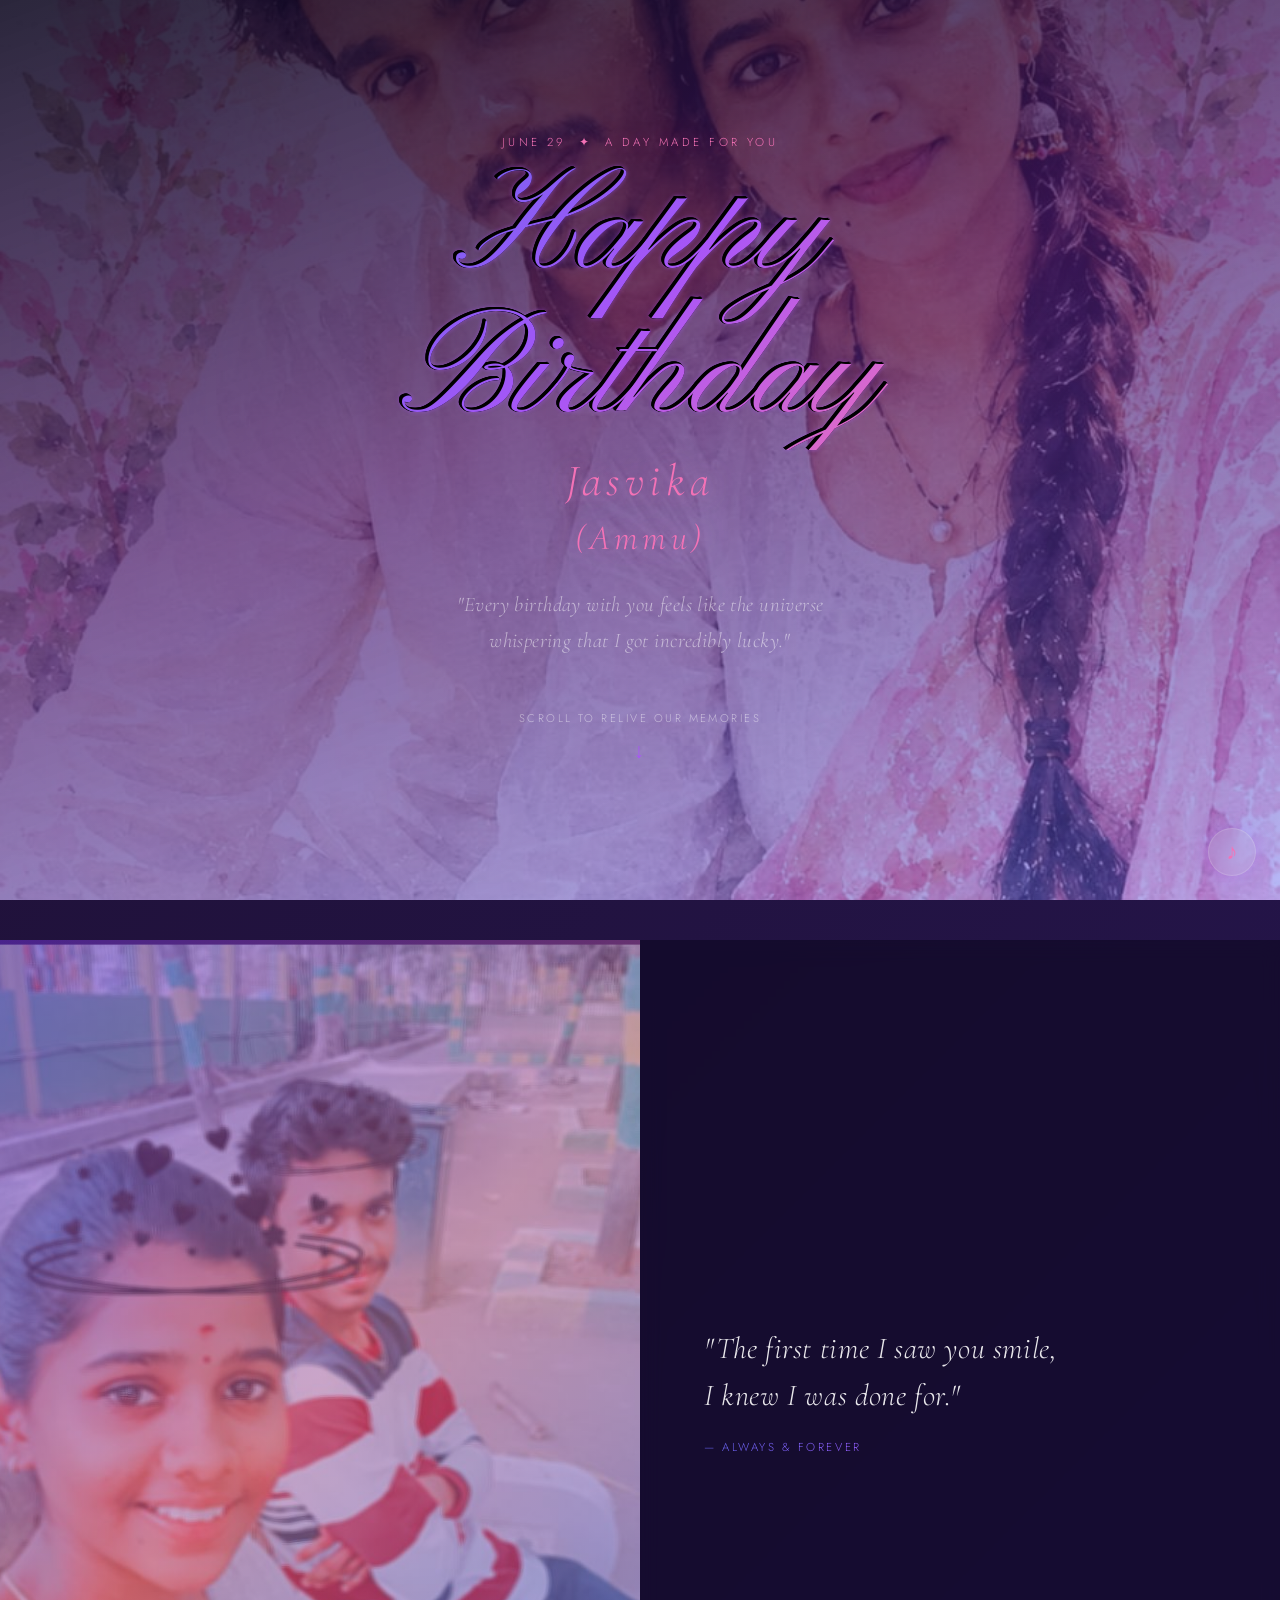
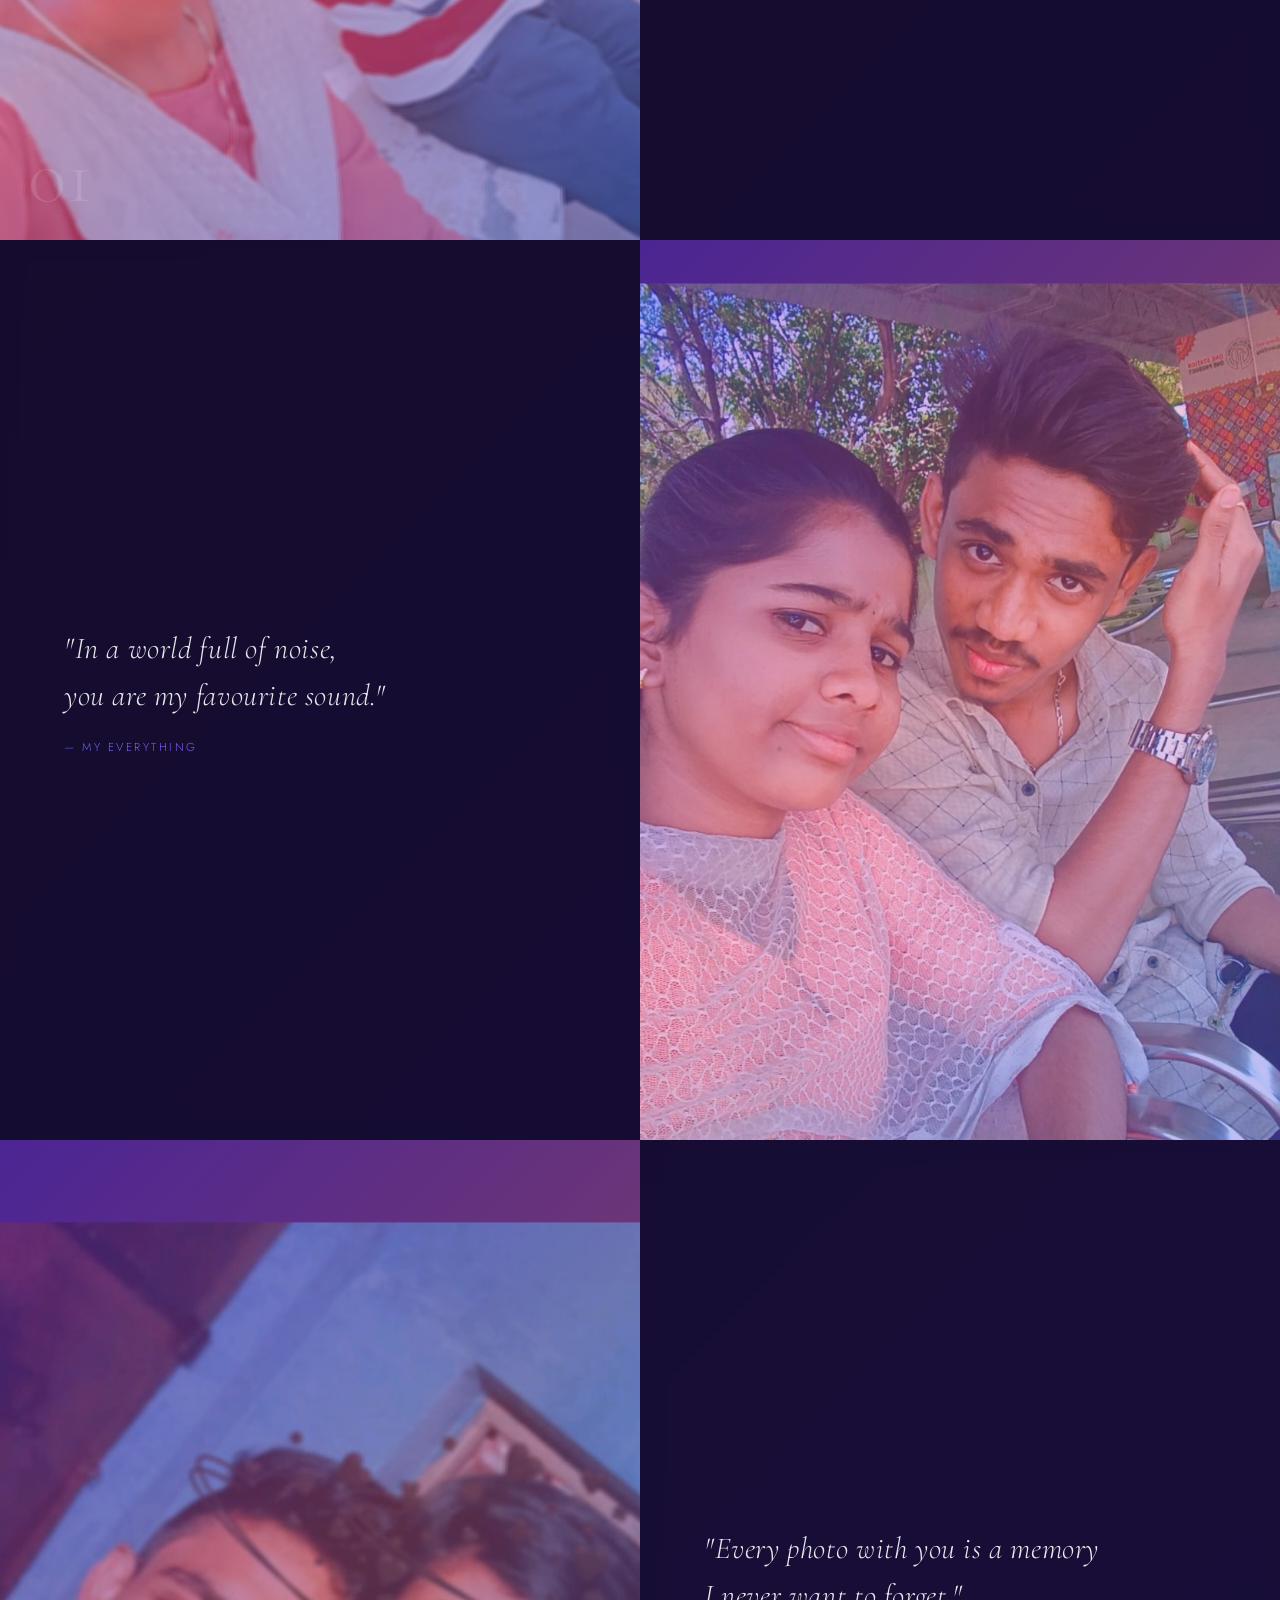
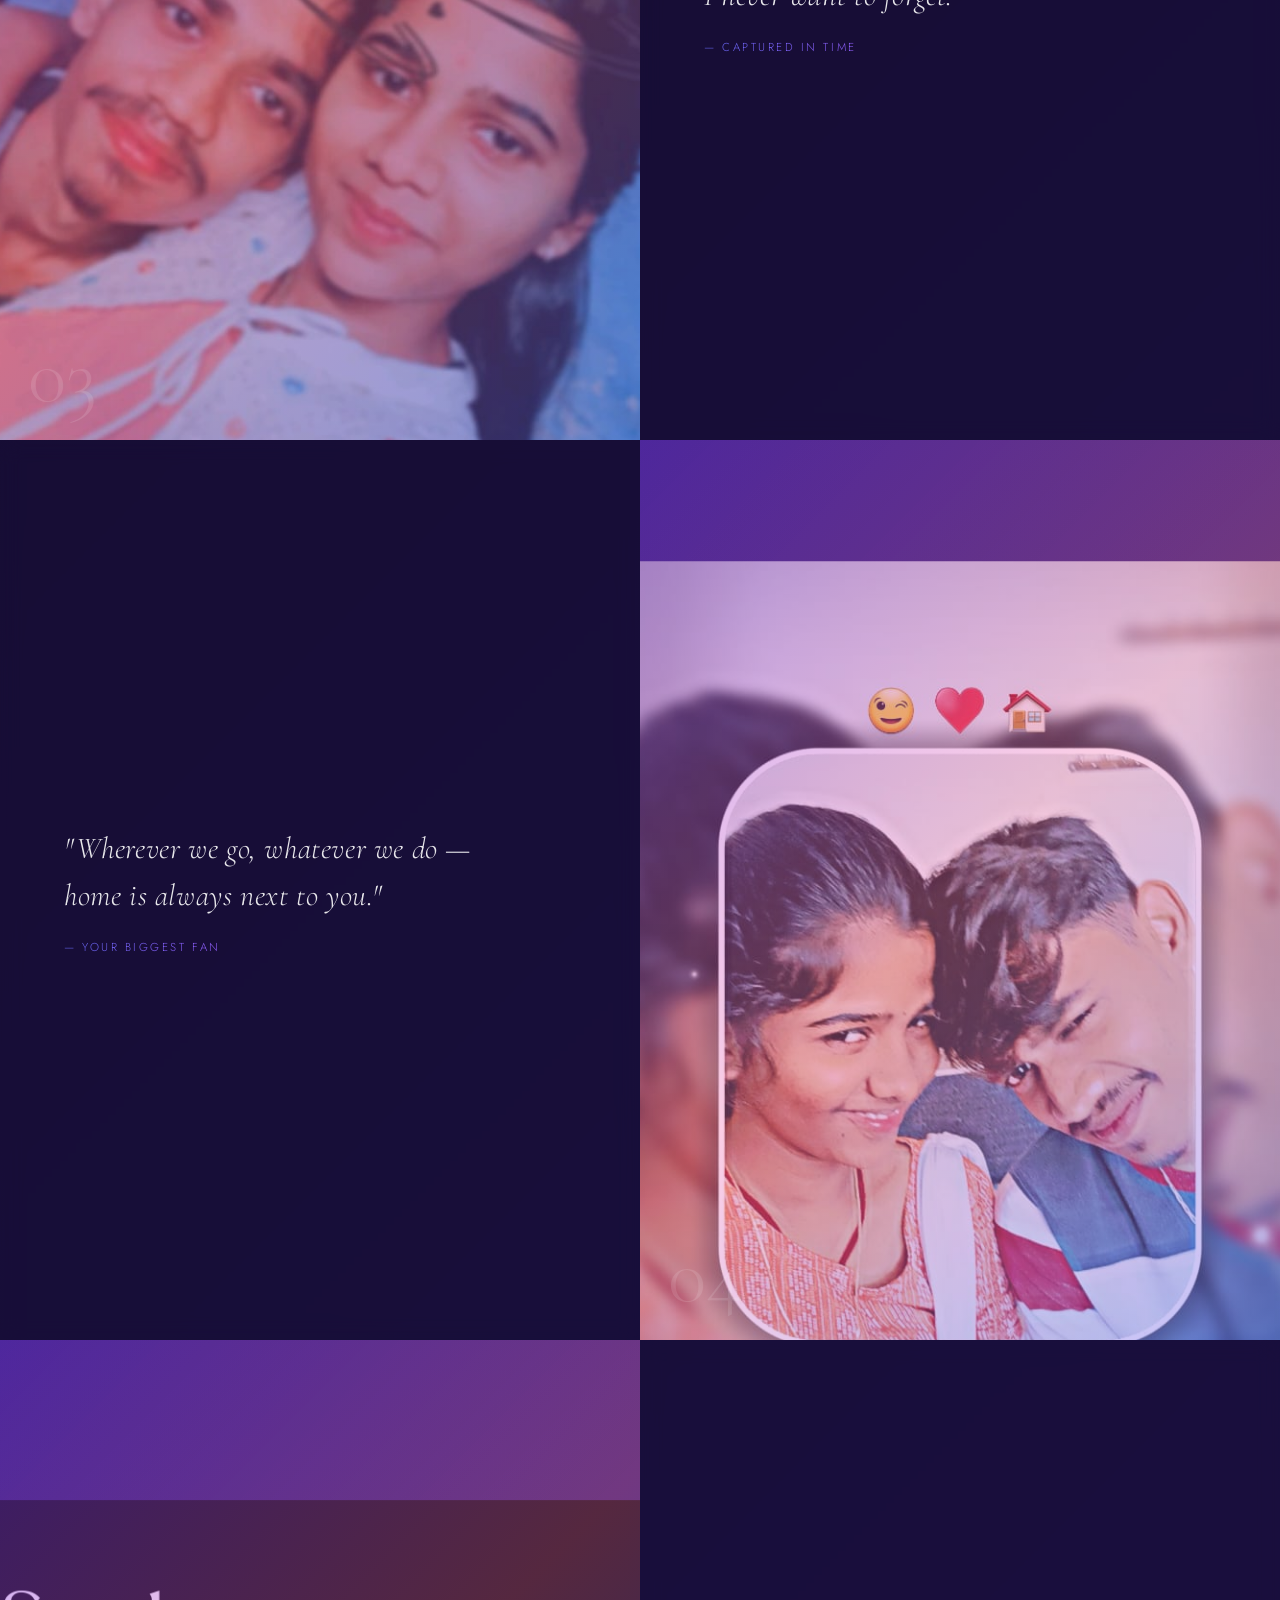
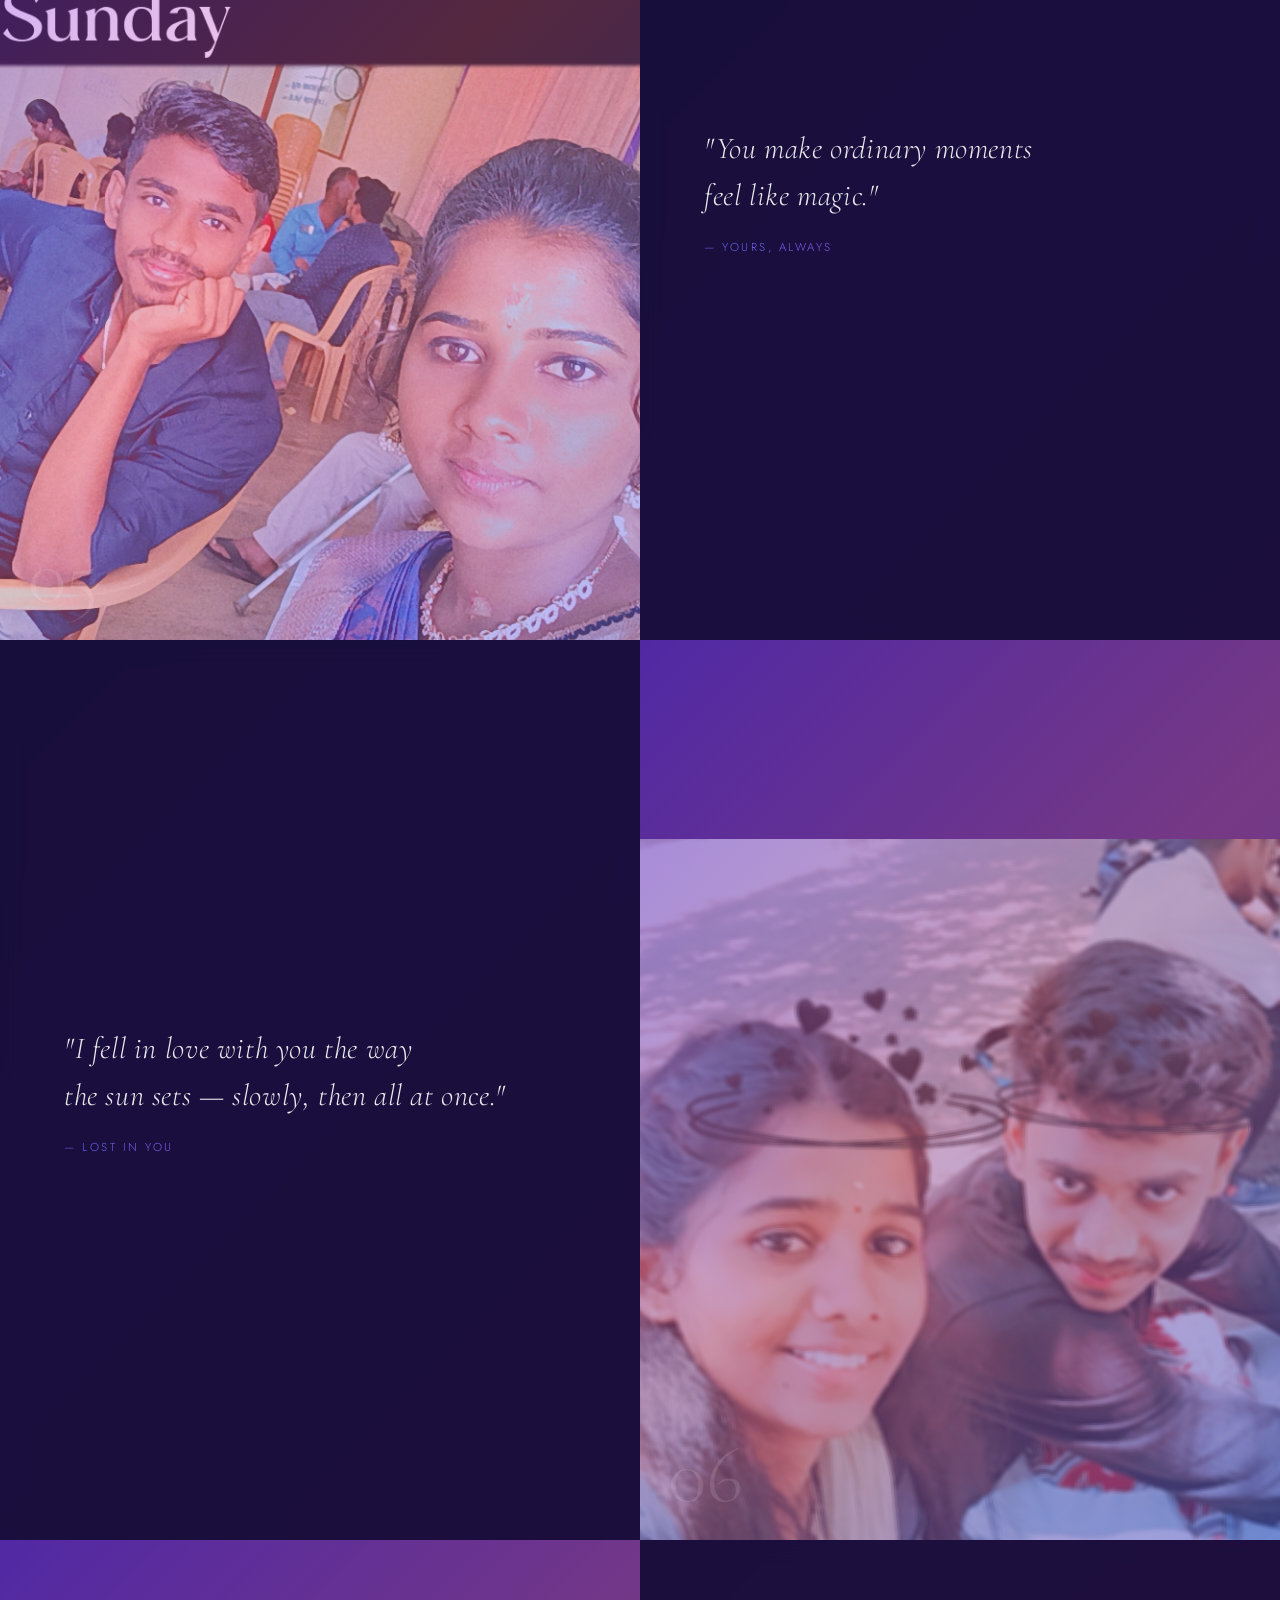
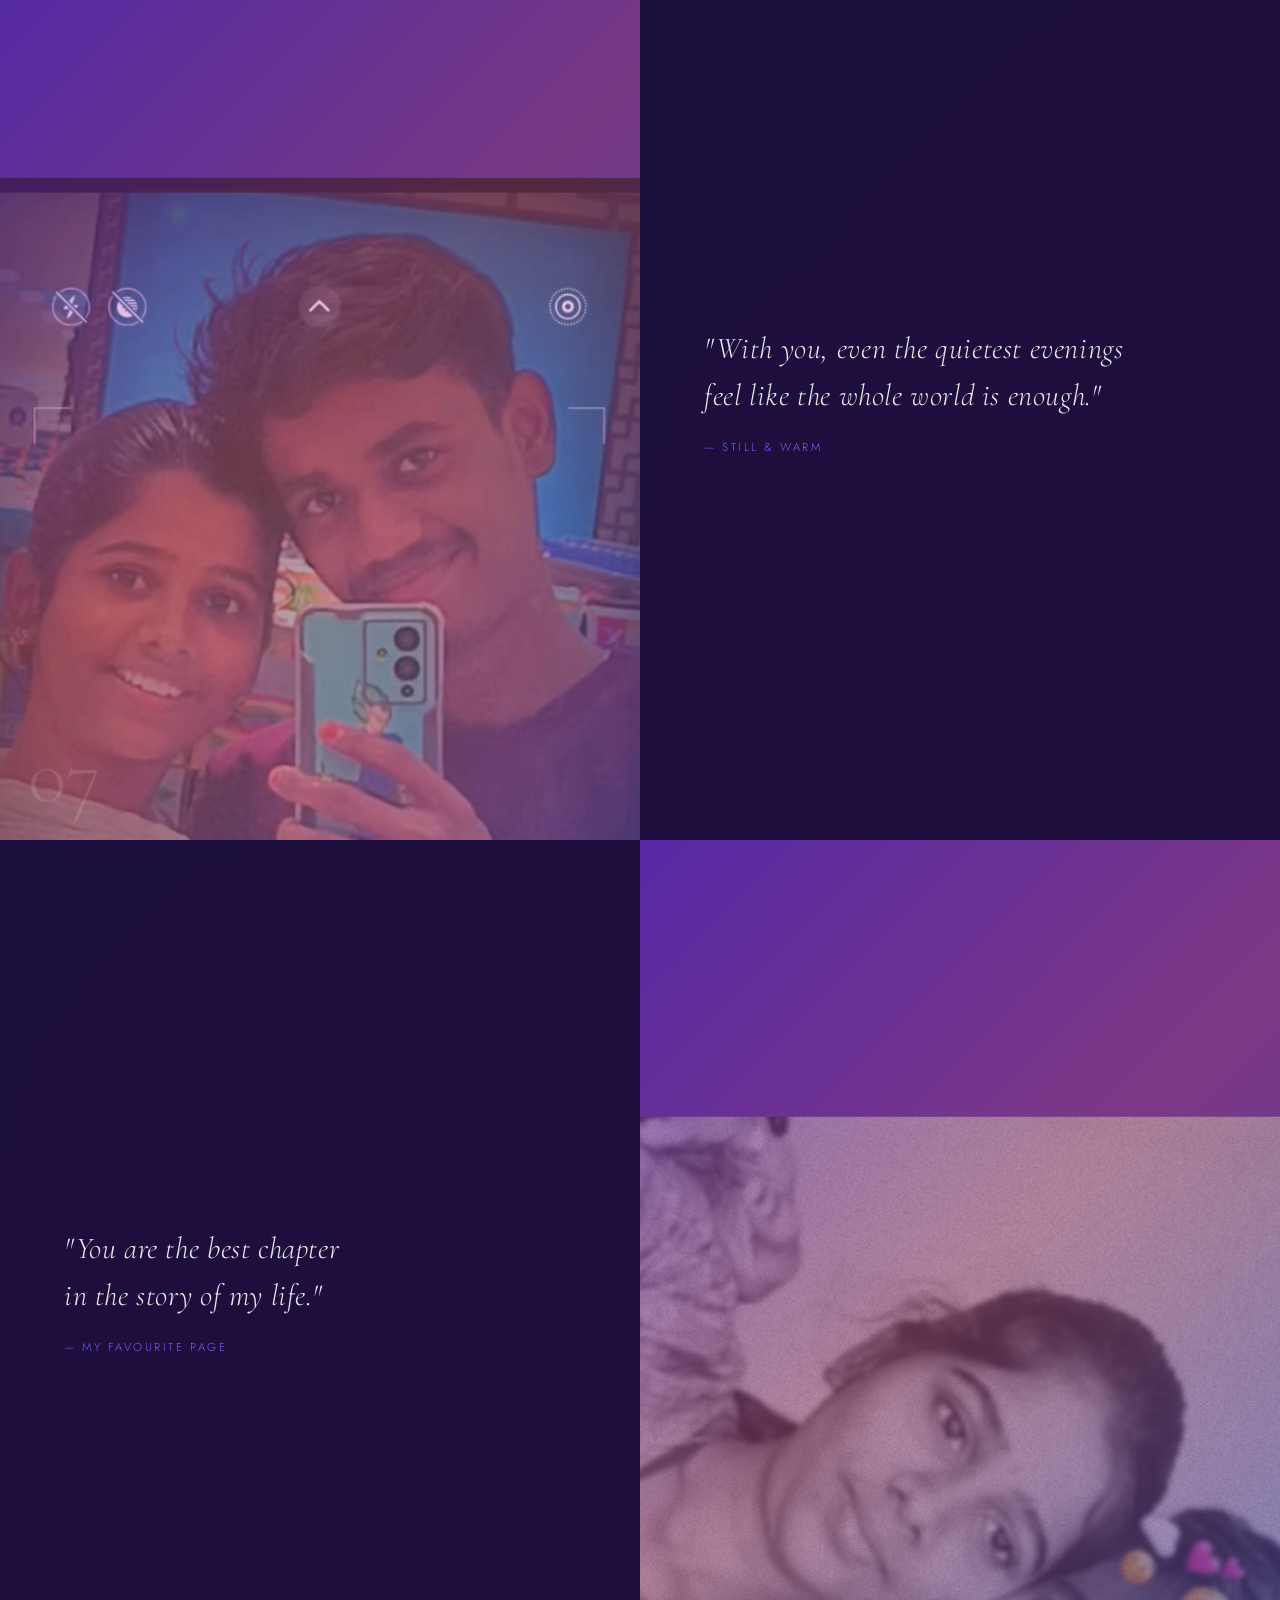
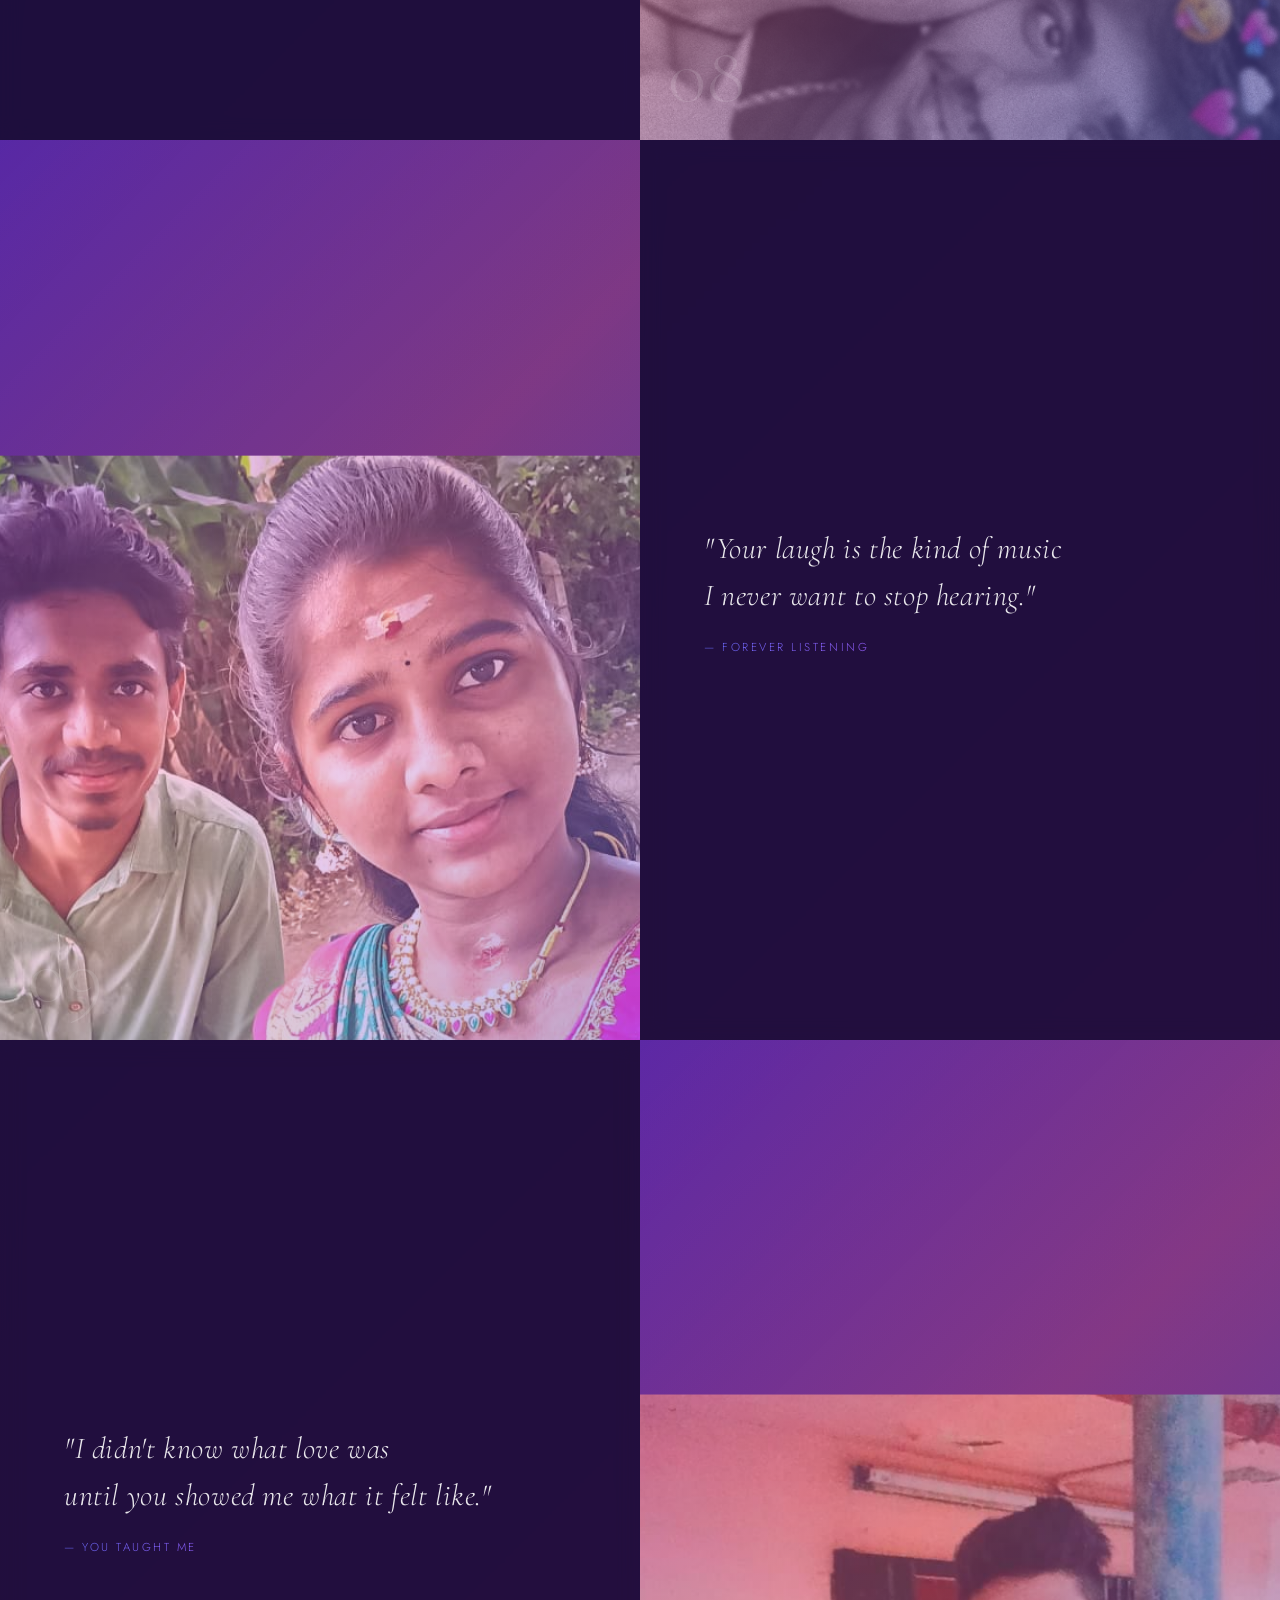
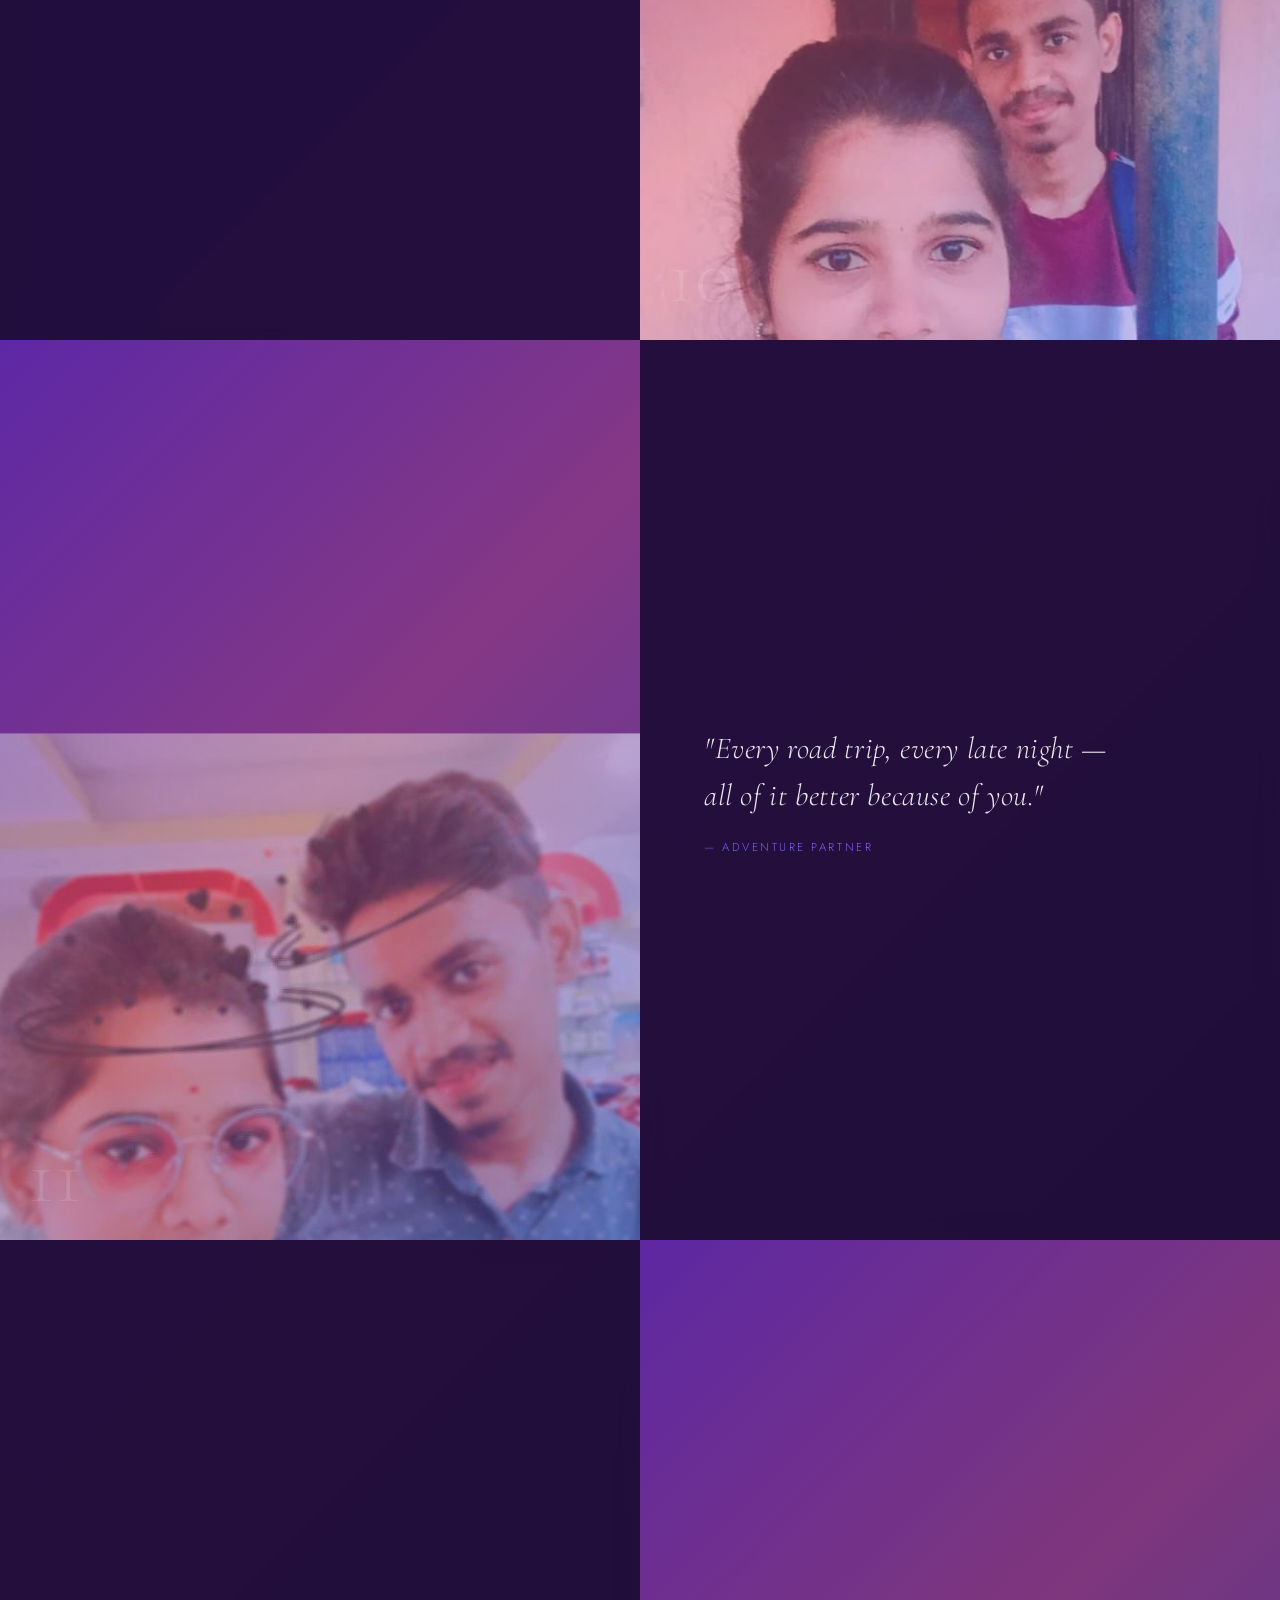
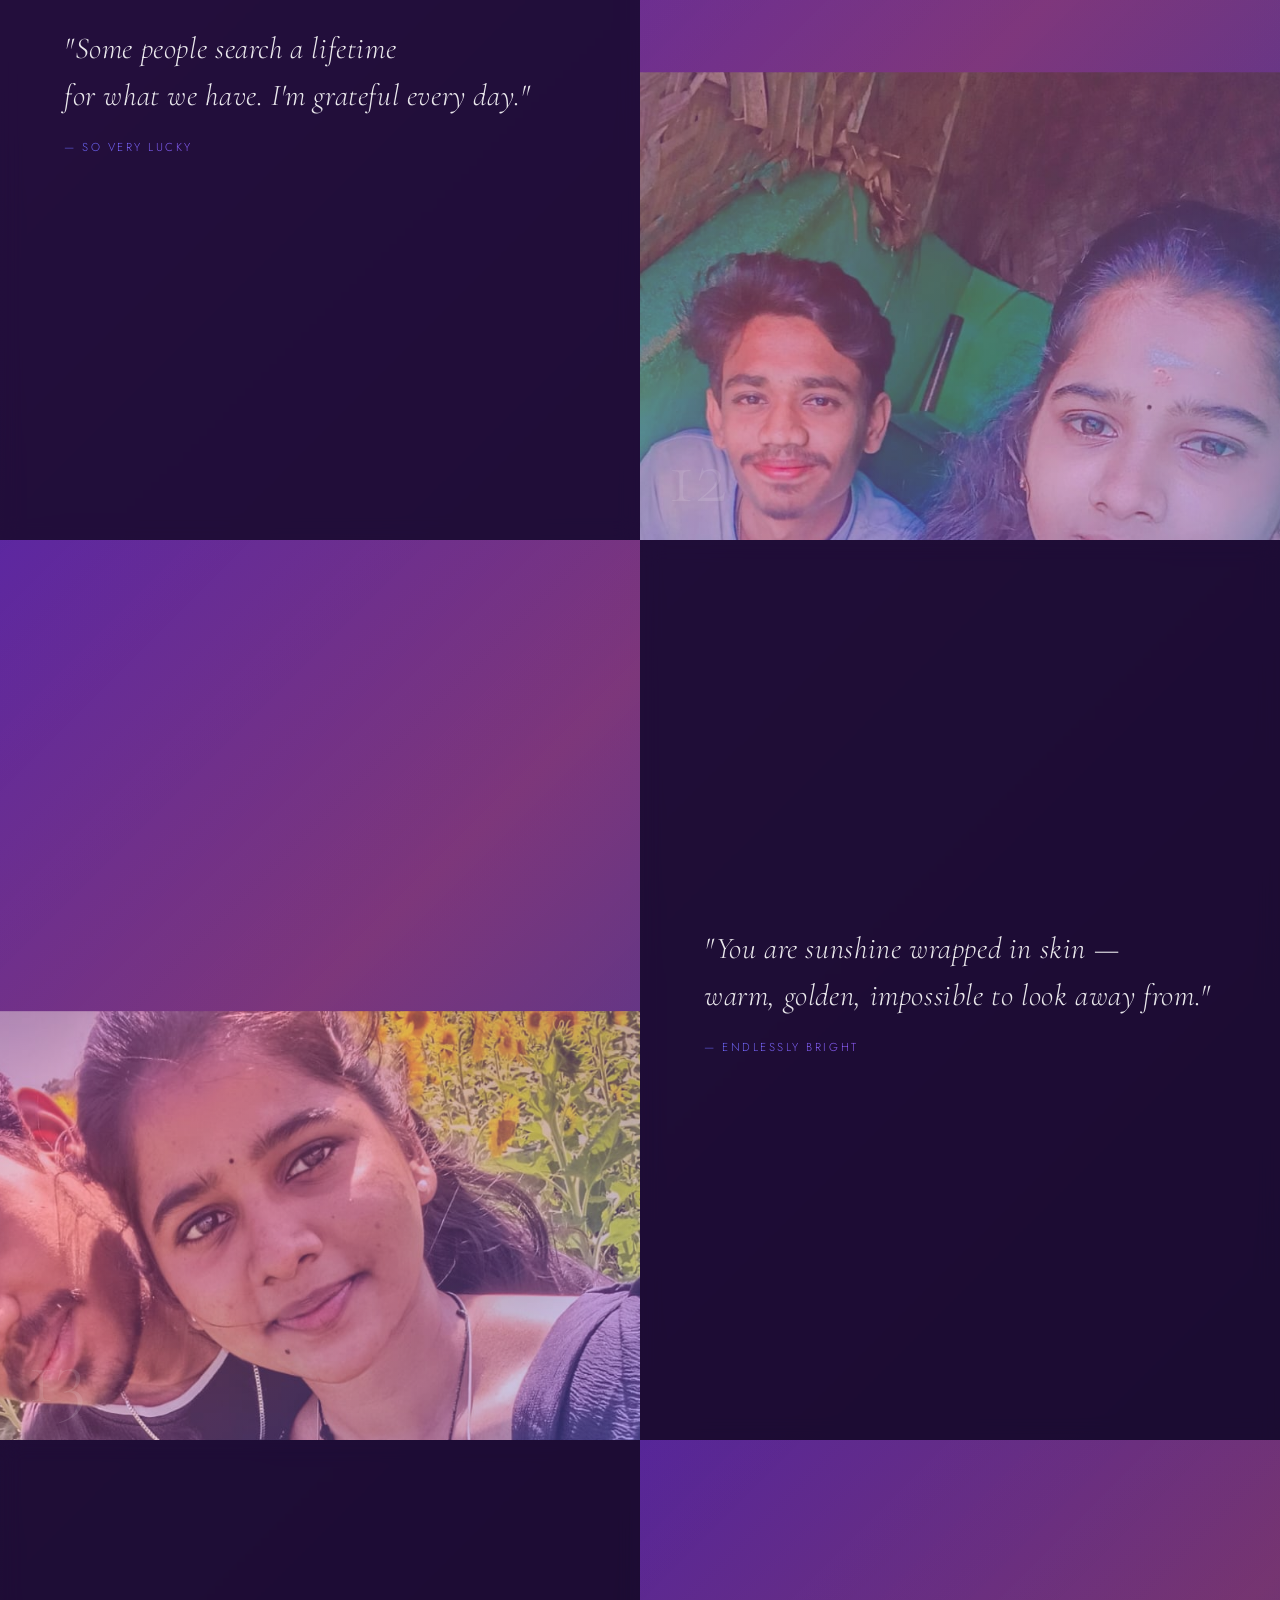
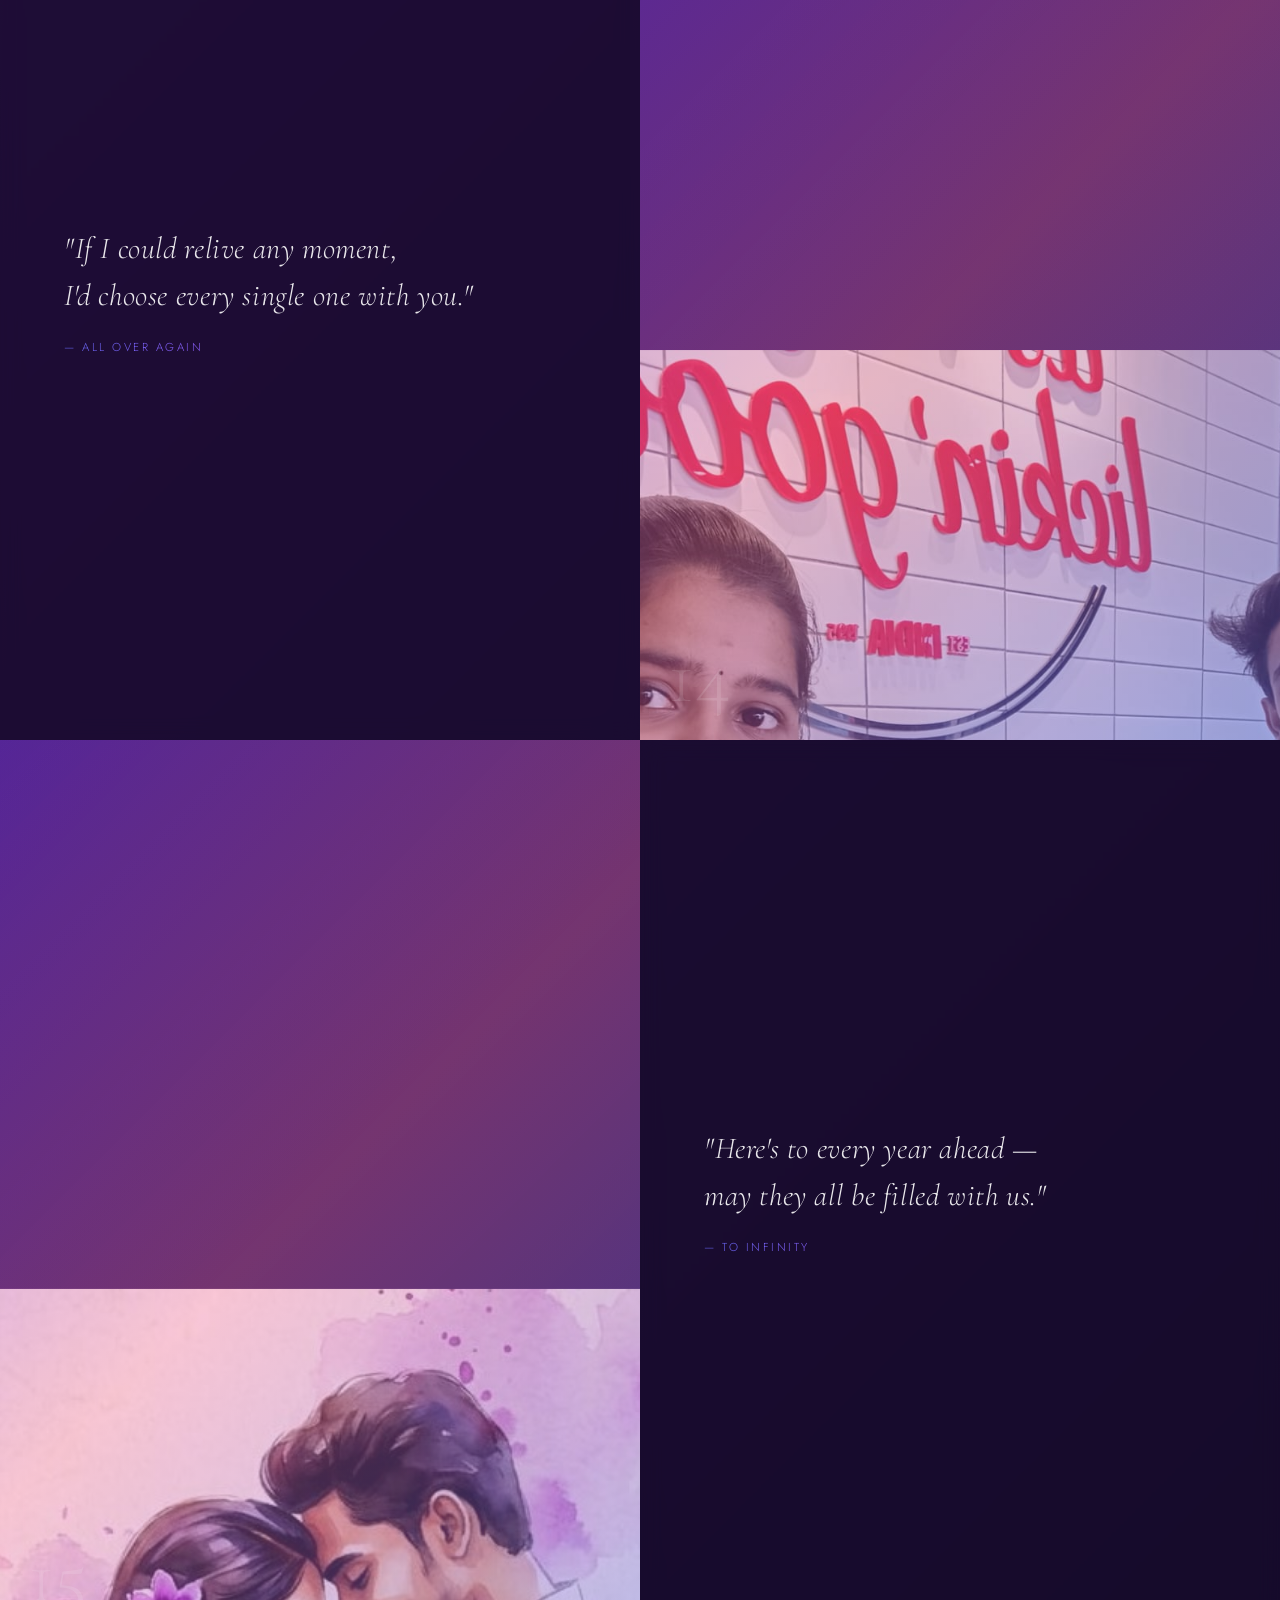
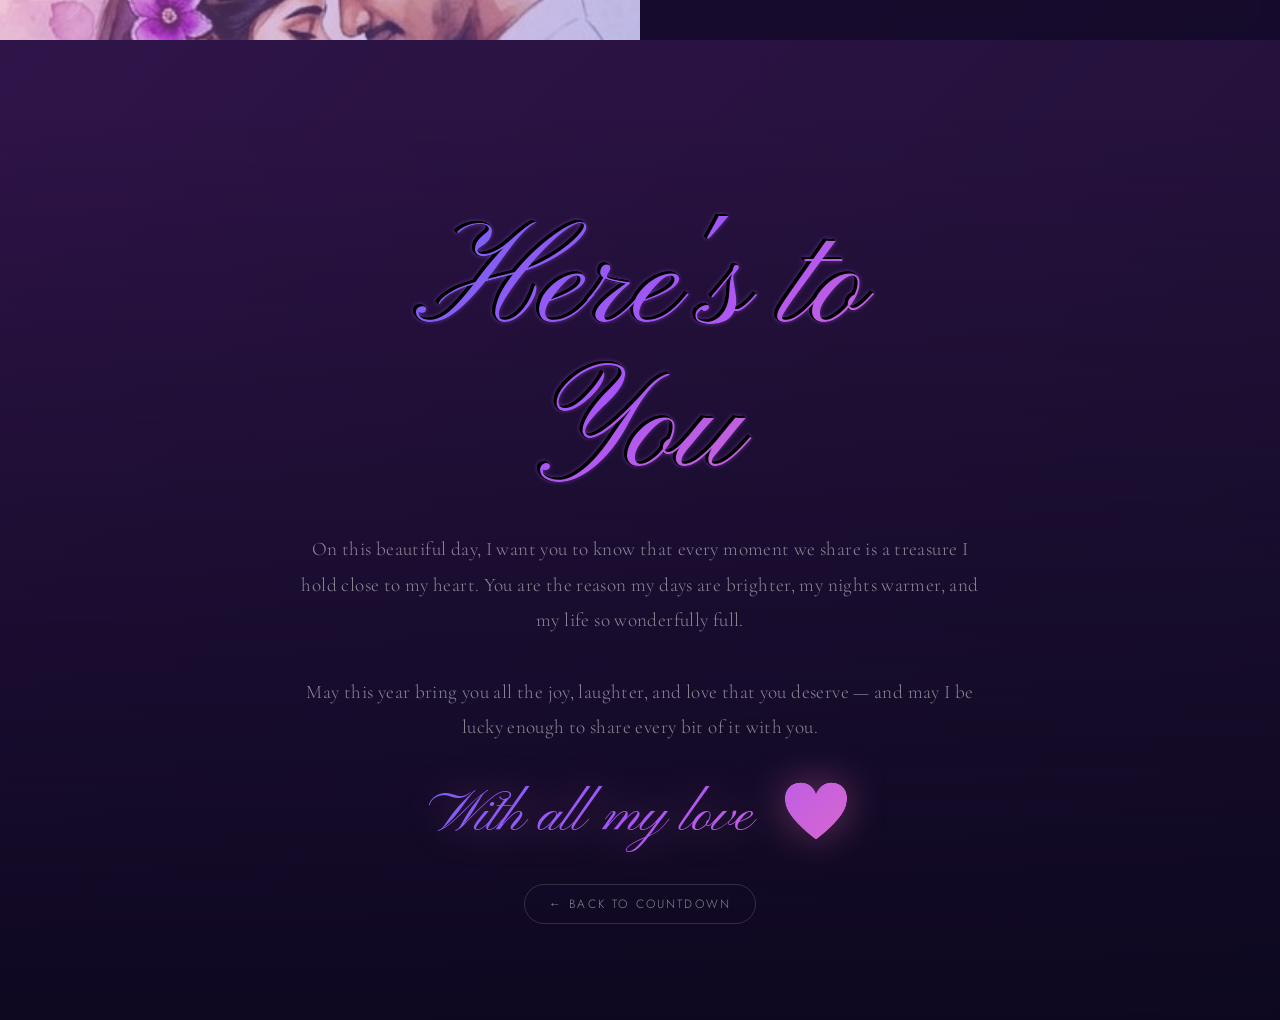
==== commit e4f8f605: "Updated birthday website" ====
--- a/birthday-website/gallery.html
+++ b/birthday-website/gallery.html
@@ -179,7 +179,7 @@
       <!-- ─── PHOTO CARD 12 ─── -->
       <div class="photo-card" data-index="12">
         <div class="photo-frame">
-          <img src="photos/photo12.jpg" alt="Our memory 12" onerror="this.parentElement.classList.add('no-photo')" />
+          <img src="photos/photo12(1).jpg" alt="Our memory 12" onerror="this.parentElement.classList.add('no-photo')" />
           <div class="photo-overlay"><div class="photo-number">12</div></div>
         </div>
         <div class="card-caption">
--- a/birthday-website/css/style.css
+++ b/birthday-website/css/style.css
@@ -221,7 +221,7 @@
 .unlock-msg {
   font-family: var(--font-serif);
   font-style: italic;
-  color: var(--pink);
+  color: var(--blue);
   font-size: 1.08rem;
   margin-bottom: 24px;
   letter-spacing: 0.04em;
